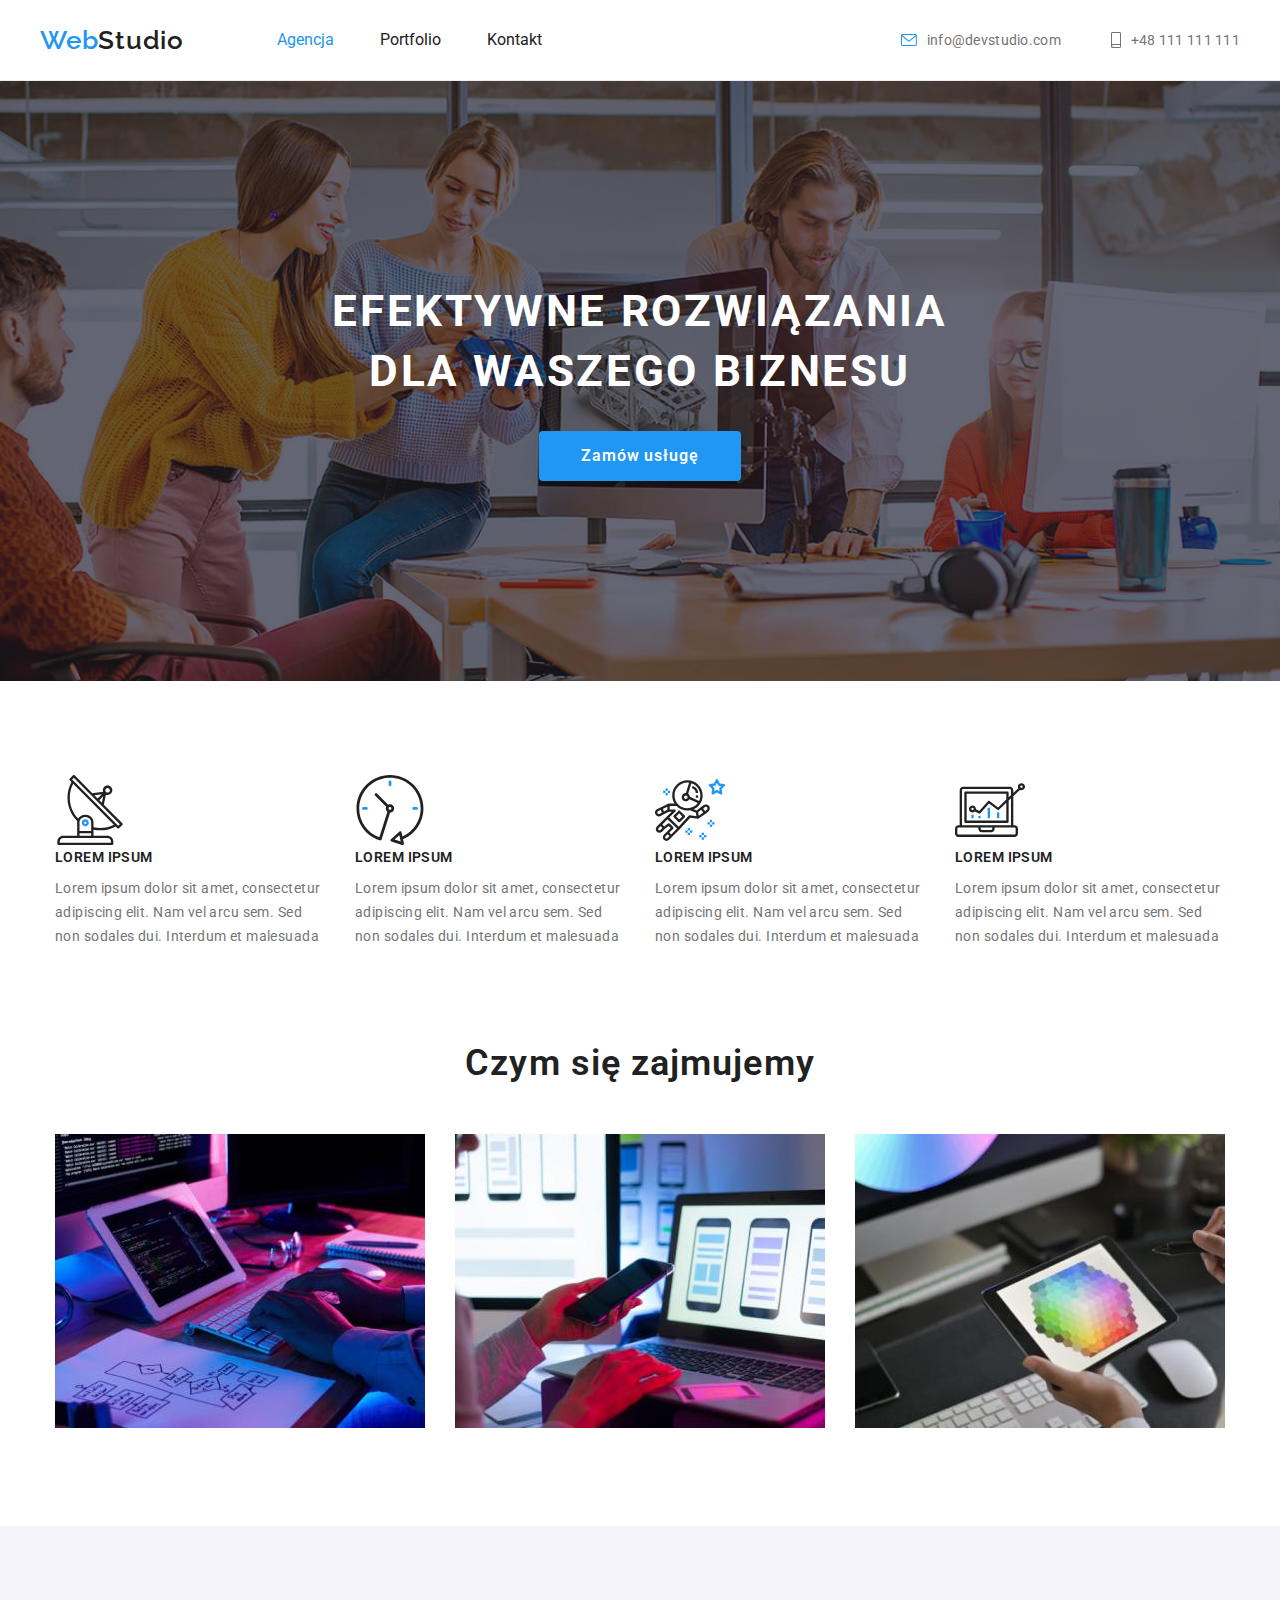
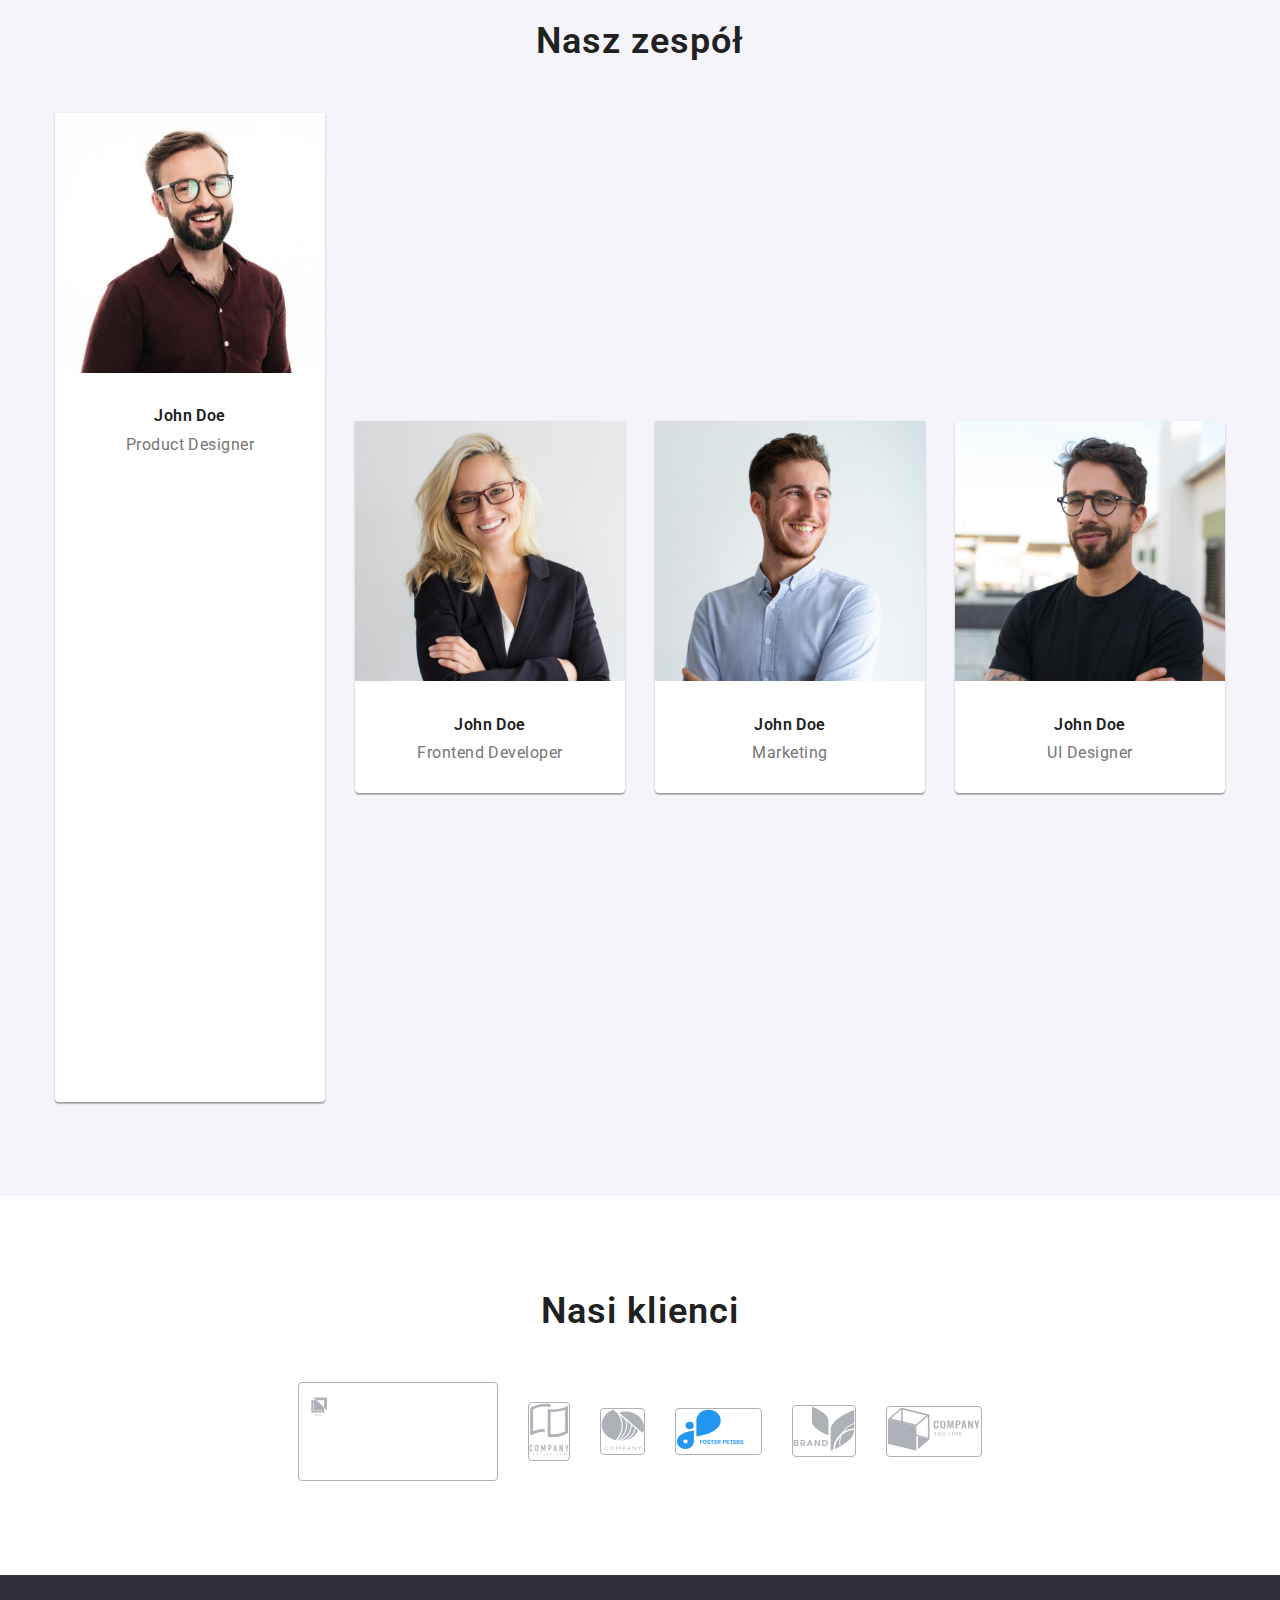
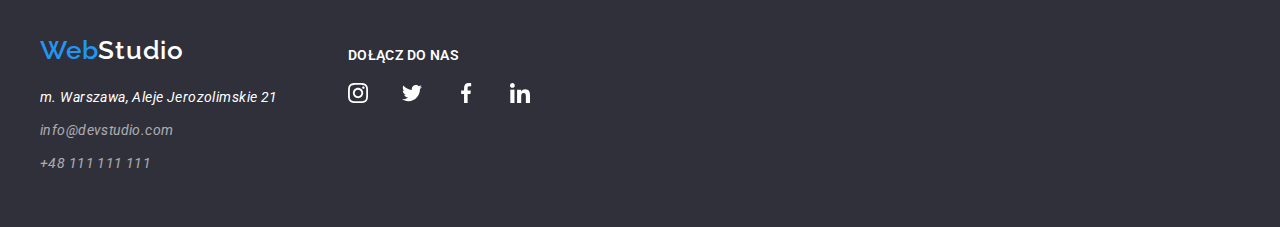
==== index.html @ 39388382 "testing-svg-size" ====
<!DOCTYPE html>
<html lang="en">
    <head>
        <meta charset="UTF-8" />
        <meta http-equiv="X-UA-Compatible" content="IE=edge" />
        <meta name="viewport" content="width=device-width, initial-scale=1.0" />
        <!--modern-normalize-->
        <link rel="stylesheet" href="modern-normalize/modern-normalize.css" />
        <!--css-->
        <link rel="stylesheet" href="css/style.css" />
        <!--google-fonts-->
        <link rel="preconnect" href="https://fonts.googleapis.com" />
        <link rel="preconnect" href="https://fonts.gstatic.com" crossorigin />
        <link
            href="https://fonts.googleapis.com/css2?family=Raleway:wght@700&family=Roboto:wght@400;500;700;900&display=swap"
            rel="preload stylesheet"
            as="style"
        />
        <title>Studio</title>
    </head>
    <body>
        <header class="header-fild"> 
            <div class="container header-nav-content">
                <nav class="header-nav">
                    <a class="header-logo" href="index.html"><span class="font-accent">Web</span>Studio</a>
                    <ul>
                        <li><a class="header-link-nav header-link-nav-active" href="index.html" >Agencja</a></li>
                        <li><a class="header-link-nav" href="portfolio.html" >Portfolio</a></li>
                        <li><a class="header-link-nav" href="#" >Kontakt</a></li>
                    </ul>
                </nav>
                <div>
                    <ul class="header-contact">
                        <li class="header-contact-right">
                            <a class="header-contact-link" href="mailto:info@devstudio.com" >
                                <svg width="16" height="12">
                                    <use
                                        href="images/symbol-defs.svg#icon-envelope"
                                        width="16" height="12"
                                    ></use>
                                </svg>
                                info@devstudio.com
                            </a>
                        </li>
                        <li class="header-contact-right   ">
                            <a class="header-contact-link" href="tel:+48111111111" >
                                <svg width="10  " height="16">
                                    <use
                                        href="images/symbol-defs.svg#icon-smartphone"
                                        width="10" height="16"
                                    ></use>
                                </svg>
                                +48 111 111 111
                            </a>
                        </li>
                    </ul>
                </div>
            </div>
        </header>
        <main>
            <section class="main-title">
                <div class="container main-title-content">
                    <h1>EFEKTYWNE ROZWIĄZANIA  DLA WASZEGO BIZNESU</h1>
                    <button class="main-title-button" type="button" >Zamów usługę</button>
                </div>
            </section>
            <section class="table-description">
                <div class="container">
                    <ul class="table-description-content">
                        <li class="table-description-content-item">                        
                            <svg width="70" height="70">
                                <use  
                                    href="images/symbol-defs.svg#icon-antenna"
                                    width="70" 
                                    height="70"
                                ></use>
                            </svg>
                            <h3>LOREM IPSUM</h3>
                            <p>
                                Lorem ipsum dolor sit amet, consectetur adipiscing elit. 
                                Nam vel arcu sem. Sed non sodales dui. Interdum et malesuada
                            </p>
                        </li>
                        <li class="table-description-content-item">
                            <svg width="70" height="70">
                                <use
                                    href="images/symbol-defs.svg#icon-clock"
                                    width="70"
                                    height="70"
                                ></use>
                            </svg>
                            <h3>LOREM IPSUM</h3>
                            <p>
                                Lorem ipsum dolor sit amet, consectetur adipiscing elit. 
                                Nam vel arcu sem. Sed non sodales dui. Interdum et malesuada
                            </p>
                        </li>
                        <li class="table-description-content-item">
                            <svg width="70" height="70">
                                <use
                                    href="images/symbol-defs.svg#icon-astronaut"
                                    width="70"
                                    height="70"
                                ></use>
                            </svg>
                            <h3>LOREM IPSUM</h3>
                            <p>
                                Lorem ipsum dolor sit amet, consectetur adipiscing elit. 
                                Nam vel arcu sem. Sed non sodales dui. Interdum et malesuada
                            </p>                        
                        </li>
                        <li class="table-description-content-item">                        
                            <svg width="70" height="70">
                                <use
                                    href="images/symbol-defs.svg#icon-diagram"
                                    width="70"
                                    height="70"
                                ></use>
                            </svg>
                            <h3>LOREM IPSUM</h3>
                            <p>
                                Lorem ipsum dolor sit amet, consectetur adipiscing elit. 
                                Nam vel arcu sem. Sed non sodales dui. Interdum et malesuada
                            </p>
                        </li>
                    </ul>
                </div>
            </section>
            <section class="task-description">
                <div class="container">
                    <h2>Czym się zajmujemy</h2>
                    <ul class="task-description-content">
                        <li class="task-description-item">
                            <a>                                
                                <img 
                                    src="images/tab_with_kbrd.jpg" 
                                    alt="close-up-image-programer-working-his-desk-office_1098-18707.jpg" 
                                    width="370" 
                                    height="294"
                                />
                            </a>
                        </li>
                        <li class="task-description-item">
                            <a>
                                <img  
                                    src="images/cell_ph_on_tablet.jpg" 
                                    alt="web-ui-designers-are-developing-application-smartphones-team-creators-is-working-interface-mobile-phones_8119-2713.jpg" 
                                    width="370" 
                                    height="294" 
                                />
                            </a>
                        </li>
                        <li class="illuminated-item">
                            <a>
                                <img 
                                    src="images/tab_col_format.jpg" 
                                    alt="creative-artist-web-design-with-working-colour-selection-graphic-tablet_35674-1119.jpg" 
                                    width="370" 
                                    height="294" 
                                />
                            </a>
                        </li>
                    </ul>
                </div>
            </section>
            <section class="team">
                <div class="container">
                    <h2>Nasz zespół</h2>
                    <ul class="team-content">
                        <li class="team-content-item">
                            <figure>
                                <a class="content-item-link">
                                    <img 
                                        src="images/johndoe_product_desg.jpg" 
                                        alt="5844.jpg" 
                                        width="270" 
                                        height="260" 
                                    />
                                    <figcaption>
                                        <h4>John Doe</h4>
                                        <p>Product Designer</p>
                                        <ul>
                                            <li>
                                                <svg>
                                                    <use
                                                        href="images/symbol-defs.svg#icon-instagram"
                                                        wide="20"
                                                        height="20"
                                                    ></use>
                                                </svg>
                                            </li>
                                            <li>
                                                <svg>
                                                    <use
                                                        href="images/symbol-defs.svg#icon-twitter"
                                                        wide="20"
                                                        height="20"
                                                    ></use>
                                                </svg>
                                            </li>
                                            <li>
                                                <svg>
                                                    <use
                                                        href="images/symbol-defs.svg#icon-facebook"
                                                        wide="20"
                                                        height="20"
                                                    ></use>
                                                </svg>
                                            </li>
                                            <li>
                                                <svg>
                                                    <use
                                                        href="images/symbol-defs.svg#icon-linkedin"
                                                        wide="20"
                                                        height="20"
                                                    ></use>
                                                </svg>
                                            </li>
                                        </ul>
                                    </figcaption>
                                </a>
                            </figure>
                        </li>
                        <li class="team-content-item">
                            <figure>
                                <a class="content-item-link">
                                    <img 
                                        src="images/johndoe_frontend_dev.jpg" 
                                        alt="5844.jpg" 
                                        width="270" 
                                        height="260" 
                                    />
                                    <figcaption>
                                        <h4>John Doe</h4>
                                        <p>Frontend Developer</p>
                                    </figcaption>
                                </a>
                            </figure>
                        </li>
                        <li class="team-content-item">
                            <figure>
                                <a class="content-item-link">
                                    <img 
                                        src="images/johndoe_marketing.jpg" 
                                        alt="16166.jpg" 
                                        width="270" 
                                        height="260" 
                                    />
                                    <figcaption>
                                        <h4>John Doe</h4>
                                        <p>Marketing</p>
                                    </figcaption>
                                </a>
                            </figure>
                        </li>
                        <li class="team-content-item">
                            <figure>
                                <a class="content-item-link">
                                    <img 
                                        src="images/johndoe_ui_designer.jpg" 
                                        alt="2968.jpg" 
                                        width="270" 
                                        height="260" 
                                    />
                                    <figcaption>
                                        <h4>John Doe</h4>
                                        <p>UI Designer</p>
                                    </figcaption>
                                </a>
                            </figure>
                        </li>
                    </UL>
                </div>
            </section>
            <section class="customers">
                <div class="container">
                    <h2>Nasi klienci</h2>
                    <ul class="customers-content">
                        <li class="customer-width">
                            <div class="svg-icon">
                                <svg width="170" height="92">
                                    <use
                                        href="images/symbol-test.svg#icon-Logo" 
                                        width="41" 
                                        height="46.7" 
                                    ></use>
                                </svg>
                            </div>
                        </li>
                        <li>
                            <div class="svg-icon">
                                <svg width="40" height="52">
                                    <use 
                                        href="images/symbol-defs.svg#icon-Logo2"
                                        width="40" 
                                        height="52" 
                                    ></use>
                                </svg>
                            </div>
                        </li>
                        <li>
                            <div class="svg-icon">
                                <svg width="43.46" height="41.18">
                                    <use 
                                        href="images/symbol-defs.svg#icon-Logo3"
                                        width="43.46" 
                                        height="41.18" 
                                    ></use>
                                </svg>
                            </div>
                        </li>
                        <li>
                            <div class="svg-icon">
                                <svg width="84.44" height="40.62">
                                    <use 
                                        href="images/symbol-defs.svg#icon-Logo4"
                                        width="84.44" 
                                        height="40.62" 
                                    ></use>
                                </svg>
                            </div>
                        </li>
                        <li>
                            <div class="svg-icon">
                                <svg width="62.54" height="45.43">
                                    <use 
                                        href="images/symbol-defs.svg#icon-Logo5"
                                        width="62.54" 
                                        height="45.43" 
                                    ></use>
                                </svg>
                            </div>
                        </li>
                        <li>
                            <div class="svg-icon">
                                <svg width="93.79" height="43.93">
                                    <use 
                                        href="images/symbol-defs.svg#icon-Logo6"
                                        width="93.79" 
                                        height="43.93" 
                                    ></use>
                                </svg>
                            </div>
                        </li>
                    </ul>
                </div>
            </section>
        </main>
        <footer class="footer-body">
            <div class="container footer-columns">
                <div class="footer-one">
                    <a class="footer-body-logo" href="index.html"><span class="font-accent">Web</span>Studio</a>
                    <address>
                        <ul>
                            <li class="footer-body-contact-link"> 
                                m. Warszawa, Aleje Jerozolimskie 21 
                            </li>
                            <li class="footer-body-contact-link">
                                <a href="mailto:info@devstudio.com" >info@devstudio.com</a>
                            </li>
                            <li class="footer-body-contact-link">
                                <a href="tel:+48 111 111 111" >+48 111 111 111</a>
                            </li>
                        </ul>
                    </address>
                </div>
                <div class="footer-two">
                    <h3>Dołącz do nas</h3>
                    <ul class="footer-icons">
                        <li class="footer-svg">
                            <svg width="44" height="44">
                                <use
                                    href="images/symbol-defs.svg#icon-instagram"
                                    width="20" height="20"
                                ></use>
                            </svg>
                        </li>
                        <li>
                            <svg width="44" height="44">
                                <use
                                    href="images/symbol-defs.svg#icon-twitter"
                                    width="20" height="20"
                                ></use>
                            </svg>
                        </li>
                        <li>
                            <svg width="44" height="44">
                                <use
                                    href="images/symbol-defs.svg#icon-facebook"
                                    width="20" height="20"
                                ></use>
                            </svg>
                        </li>
                        <li>
                            <svg width="44" height="44">
                                <use
                                    href="images/symbol-defs.svg#icon-linkedin"
                                    width="20" height="20"
                                ></use>
                            </svg>
                        </li>
                    </ul>
                </div>
            </div>
        </footer>
    </body>
</html>
---- css/style.css ----
:root {
  --font-weight-normal: 400;
  --font-weight-bold: 600;
  --font-weight-extra-bold: 700;

  --font-size-14px: 14px;
  --font-size-16px: 16px;
  --font-size-18px: 18px;
  --font-size-26px: 26px;
  --font-size-36px: 36px;
  --font-size-44px: 44px;

  --line-height-h2: 42.19px;
  --line-height-table-header: 16.41px;
  --line-height-table-text: 24px;

  --primary-color: #212121;
  --second-color: #757575;
  --accent-color: #2196F3;
  --dark-color: #2f303a;
  --light-color: #F5F4FA;
  --white-color: #ffffff;
  --border-portfolio: #EEEEEE;
  --svg-icon-color: #AFB1B8;
  
  --spacing-percent-2: 0.02em;
  --spacing-percent-3: 0.03em;
  --spacing-percent-6: 0.06em;

  --font-family-primary: 'Roboto', sans-serif;
  --font-family-raleway: 'Raleway', sans-serif;
}

html{
  font-size: 100%;
}

*,
*::before,
*::after {
  box-sizing: border-box;
  margin: 0;
  padding: 0;
}

body {
  color: var(--primary-color);
  font-family: var(--font-family-primary);
}

.container{
  width: 1200px;
  margin: 0 auto;
}

h2 {
  font-family: var(--font-family-primary);
  font-size: var(--font-size-36px);
  font-weight: var(--font-weight-bold);
  line-height: 42.19px;
  letter-spacing: var(--spacing-percent-3);
  margin: 0 auto;
  text-align: center;
  padding-bottom: 50px;
}

ul {
  list-style-type: none;
}

a{
  text-decoration: none;
}

p{
  display: block;
}
 
  /* =========== header =========== */

  .header-fild{
    border-bottom: 1px solid #ececec ;
  }

  .header-nav-content{
    display: flex;
    justify-content: space-between;
    align-items: center;
    height: 80px;
  }

  .header-nav{
    display: flex;
    gap: 93px;
  }

  .header-nav ul{
    font-size: var(--font-size-16px);
    display: flex;
    align-items: center;
    gap: 46px;
  }
 
  .header-link-nav {
    color: var(--primary-color);
    transition: color 250ms ease-in-out;
  }
  
  .header-link-nav-active {
    color: var(--accent-color);
  }
  
  .header-link-nav:hover,
  .header-link-nav:focus {
    color: var(--accent-color);
  }

  .header-logo {
    font-size: var(--font-size-26px);
    line-height: 30.52px;
    letter-spacing: var(--spacing-percent-3);
    color: var(--primary-color);
    font-family: var(--font-family-raleway);
    font-weight: var(--font-weight-bold);
  }

  .font-accent {
    color: var(--accent-color);
  }
  .header-contact{
    display: flex;
    gap: 50px;
    align-items: center;
  }

  .header-contact-right a{
    display: flex;
    align-items: center;
    justify-content: center;
    gap: 10px;
  }

  .header-contact-link {
    color: var(--second-color);
    fill: var(--second-color);
    font-size: var(--font-size-14px);
    font-weight: var(--font-weight-normal);
    letter-spacing: var(--spacing-percent-2);
    transition: color 150ms ease-in-out;
  }

  .header-contact-link:hover,
  .header-contact-link:focus {
    color: var(--accent-color);
    fill: var(--accent-color);
  }

/* =========== main index =========== */
  /* =========== title =========== */

  .main-title {
    display: flex;
    background: var(--dark-color);
    height: 600px; 
    margin: 0 auto;
    text-align: center; 
    align-items: center;  

    /* background image */
    background-image: linear-gradient(rgba(47,48,58,0.4),rgba(47,48,58,0.4)), url(../images/team_backgrnd.jpg);
    background-size: cover;
    background-repeat: no-repeat;
    background-position: center;
    max-width: 1600px;

  }
/* 
  .main-title-content{
    position: absolute;
    top: 50%;
    left: 50%;
    transform: translate(-50%, -50%);
    text-align: center;
  } */

  .main-title-content h1{
    color: var(--white-color);
    font-size: var(--font-size-44px);
    font-weight: var(--font-weight-extra-bold);
    line-height: 60px;
    letter-spacing: var(--spacing-percent-6);
    width: 44rem; 
    margin-right: auto;
    margin-left: auto;
    padding-bottom: 30px;
  }

  .main-title-button {
    color: var(--white-color);
    background-color: var(--accent-color);
    font-weight: var(--font-weight-bold);
    line-height: 30px;
    letter-spacing: var(--spacing-percent-6);
    padding: 10px 42px;
    border: 0;
    border-radius: 4px;
    box-shadow: 0px 4px 4px rgba(0, 0, 0, 0.15);
    cursor: pointer;
  }

  /* =========== table with txt =========== */

  .table-description{
    display: flex;
    gap: 8px;
    justify-content: center;
    padding-top: 94px;
  }

  .table-description-content{
    display: flex;
    justify-content: center;
    gap: 30px;
  }

  .table-description-content-item{
    width: 270px;
  }

  .table-description-content-item h3 {
    font-size: var(--font-size-14px);
    line-height: var(--line-height-table-header);
    font-weight: var(--font-weight-bold);
    letter-spacing: var(--spacing-percent-3);
    margin-bottom: 10px;
  }

  .table-description-content-item p {
    color: var(--second-color);
    font-size: var(--font-size-14px);
    line-height: var(--line-height-table-text);
    font-weight: var(--font-weight-normal);
    letter-spacing: var(--spacing-percent-3);
  }

  /* =========== task description =========== */
  .task-description {
    text-align: center;
    background-color: var(--white-color);
    padding: 94px 0px 94px;
  }

  .task-description-content{
    display: flex;
    gap: 30px;
    justify-content: center;
  }

  /* =========== team =========== */

  .team{
    background-color: var(--light-color);
    padding: 94px 0px 94px;
  }

  .team-content{
    display: flex;
    gap: 30px;
    justify-content: center;
    align-items: center;
  }
  
  .team-content-item {
    max-width: 270px;
    height: auto;
    overflow: hidden;
    background: var(--white-color);
    box-shadow: 0px 1px 3px rgba(0, 0, 0, 0.12), 0px 1px 1px rgba(0, 0, 0, 0.14), 0px 2px 1px rgba(0, 0, 0, 0.2);
    border-radius: 0px 0px 4px 4px;
  } 

  .content-item-link h4 {
    color: var(--primary-color);
    background-color: var(--white-color);
    font-size: var(--font-size-16px);
    font-family: var(--font-family-primary);
    font-weight: var(--font-weight-bold);
    line-height: 18.75px;
    letter-spacing: var(--spacing-percent-3);
    padding-top: 30px;
    padding-bottom: 10px;
    text-align: center;
  }
  
  .content-item-link p {
    color: var(--second-color);
    background-color: var(--white-color);
    font-size: var(--font-size-16px);
    font-family: var(--font-family-primary);
    font-weight: var(--font-weight-normal);
    line-height: 18.75px;
    letter-spacing: var(--spacing-percent-3);
    padding-bottom: 30px;
    width: 270px;
    border-bottom-left-radius: 10%;
    border-bottom-right-radius: 10%;
    text-align: center;
  } 
  
  /* =========== customers =========== */
  .customers {
    background-color: var(--white-color);
    padding: 94px 0px 94px;
  }

  .customers-content {
    display: flex;
    align-items: center;  
    justify-content: center;
    gap: 30px;
  }

  .customer-width{ 
    align-items: center; 
    justify-content: center;
    width: 16.6666666667%;
  }

  .svg-icon {
    fill: var(--svg-icon-color);
    border: 1px solid var(--svg-icon-color);
    border-radius: 4px;
    cursor: pointer;
  }

  .svg-icon:hover,
  .svg-icon:active{
    border: 1px solid var(--accent-color);
    border-radius: 4px;
    fill: var(--accent-color);
  }

  /* =========== portfolio button =========== */

  .portfolio-main{
    padding-bottom: 94px;
  }

  .portfolio-button{
    display: flex;
    justify-content: center;
    align-items: center;
    padding-top: 94px;
    padding-bottom: 50px;
  }

  .portfolio-button:not(:last-child){
    gap: 8px;
  }

  .portfolio-button-content{
    display: flex;    
    align-items: center;
    justify-content: center;
  }

  .portfolio-button-item {
    color: var(--primary-color);
    font-size: var(--font-size-16px);
    font-weight: var(--font-weight-normal);
    line-height: 26px;
    letter-spacing: var(--spacing-percent-3);
    border-radius: 4px;
    border: 0;
    background-color: var(--light-color);
    padding: 6px 22px;
    cursor: pointer;
  }

  .portfolio-button-item:hover,
  .portfolio-button-item:focus,
  .portfolio-button-item:active {
    box-shadow: 0px 1px 3px rgba(0, 0, 0, 0.12), 0px 1px 1px rgba(0, 0, 0, 0.14), 0px 2px 1px rgba(0, 0, 0, 0.2);
    color: var(--white-color);
    background-color: var(--accent-color);
  }

  /* =========== portfolio main =========== */

  .portfolio-content{
    display: flex;
    justify-content: center;
    align-items: center;
    flex-wrap: wrap;
    gap: 30px;
  }

  .portfolio-content-item{
    max-width: 370px;
    height: auto;
    background: var(--white-color);
    border: 1px solid var(--border-portfolio);
    transition: box-shadow 250ms ease-in-out;
    overflow: hidden;
  }

  .portfolio-content-item:hover,
  .portfolio-content-item:focus{
    box-shadow: 0px 1px 3px rgba(0, 0, 0, 0.12), 0px 1px 1px rgba(0, 0, 0, 0.14), 0px 2px 1px rgba(0, 0, 0, 0.2);
    cursor: pointer;
  }

  .portfolio-item-link h4 {
    color: var(--color-primary);
    font-size: var(--font-size-18px);
    line-height: 36px;
    font-weight: var(--font-bold);
    font-family: var(--font-primary);
    letter-spacing: var(--spacing-percent-6);
    padding-top: 20px;
    padding-bottom: 4px;
    padding-left: 24px;
  }
  
  .portfolio-item-link p {
    color: var(--color-secondary);
    font-size: var(--font-16);
    line-height: 30px;
    font-weight: var(--font-normal);
    letter-spacing: var(--spacing-percent-3);
    padding-bottom: 20px;
    padding-left: 24px;
  }
  
  /* =========== footer =========== */

  .footer-body {
    background-color: var(--dark-color);
  }

  .footer-columns {
    display: flex;
    /* align-content: center; */
    height: 252px; 
    gap: 70px;
  }

  /* =========== footer one =========== */
  
  .footer-one{
    justify-content: center;
    padding-top: 60px;
  } 
  
  .footer-body-logo {
    color: var(--white-color);
    font-size: var(--font-size-26px);
    font-family: var(--font-family-raleway);
    font-weight: var(--font-weight-bold);
    line-height: 30.52px;
    letter-spacing: var(--spacing-percent-3);
  }

  address {
    margin-top: 20px;
  }

  .footer-body-contact-link:not(:last-child) {
    margin-bottom: 9px;
  }

  .footer-body-contact-link {
    color: var(--white-color);
    font-size: var(--font-size-14px);
    font-family: var(--font-family-primary);
    font-weight: var(--font-weight-normal);
    line-height: 24px;
    letter-spacing: var(--spacing-percent-3);
  }
  
  .footer-body-contact-link a {
    color: var(--white-color);
    opacity: 0.6;
    font-weight: var(--font-weight-normal);
  }
  
  .footer-body-contact-link a:hover,
  .footer-body-contact-link a:focus {
    color: var(--accent-color);
    opacity: 1;
  }

  /* =========== footer two =========== */

  .footer-two{
    padding-top: 72px;
  }

  .footer-two h3{
    /* border-top: 72px; */
    color: var(--white-color);
    text-transform: uppercase;
    font-size: var(--font-size-14px);
    font-weight: var(--font-weight-bold);
    font-family: var(--font-family-primary);
    line-height: 16px;
    letter-spacing: var(--spacing-percent-3);
    padding-bottom: 20px;
  }

  .footer-two ul{
    display: flex;
    justify-content: space-between;
    width: 44px;
    height: 44px;
    border-radius:  50px;
    gap: 10px;
  }

  /* .footer-icons{
    display: flex;
    justify-content: space-between;
    gap: 10px;
  } */
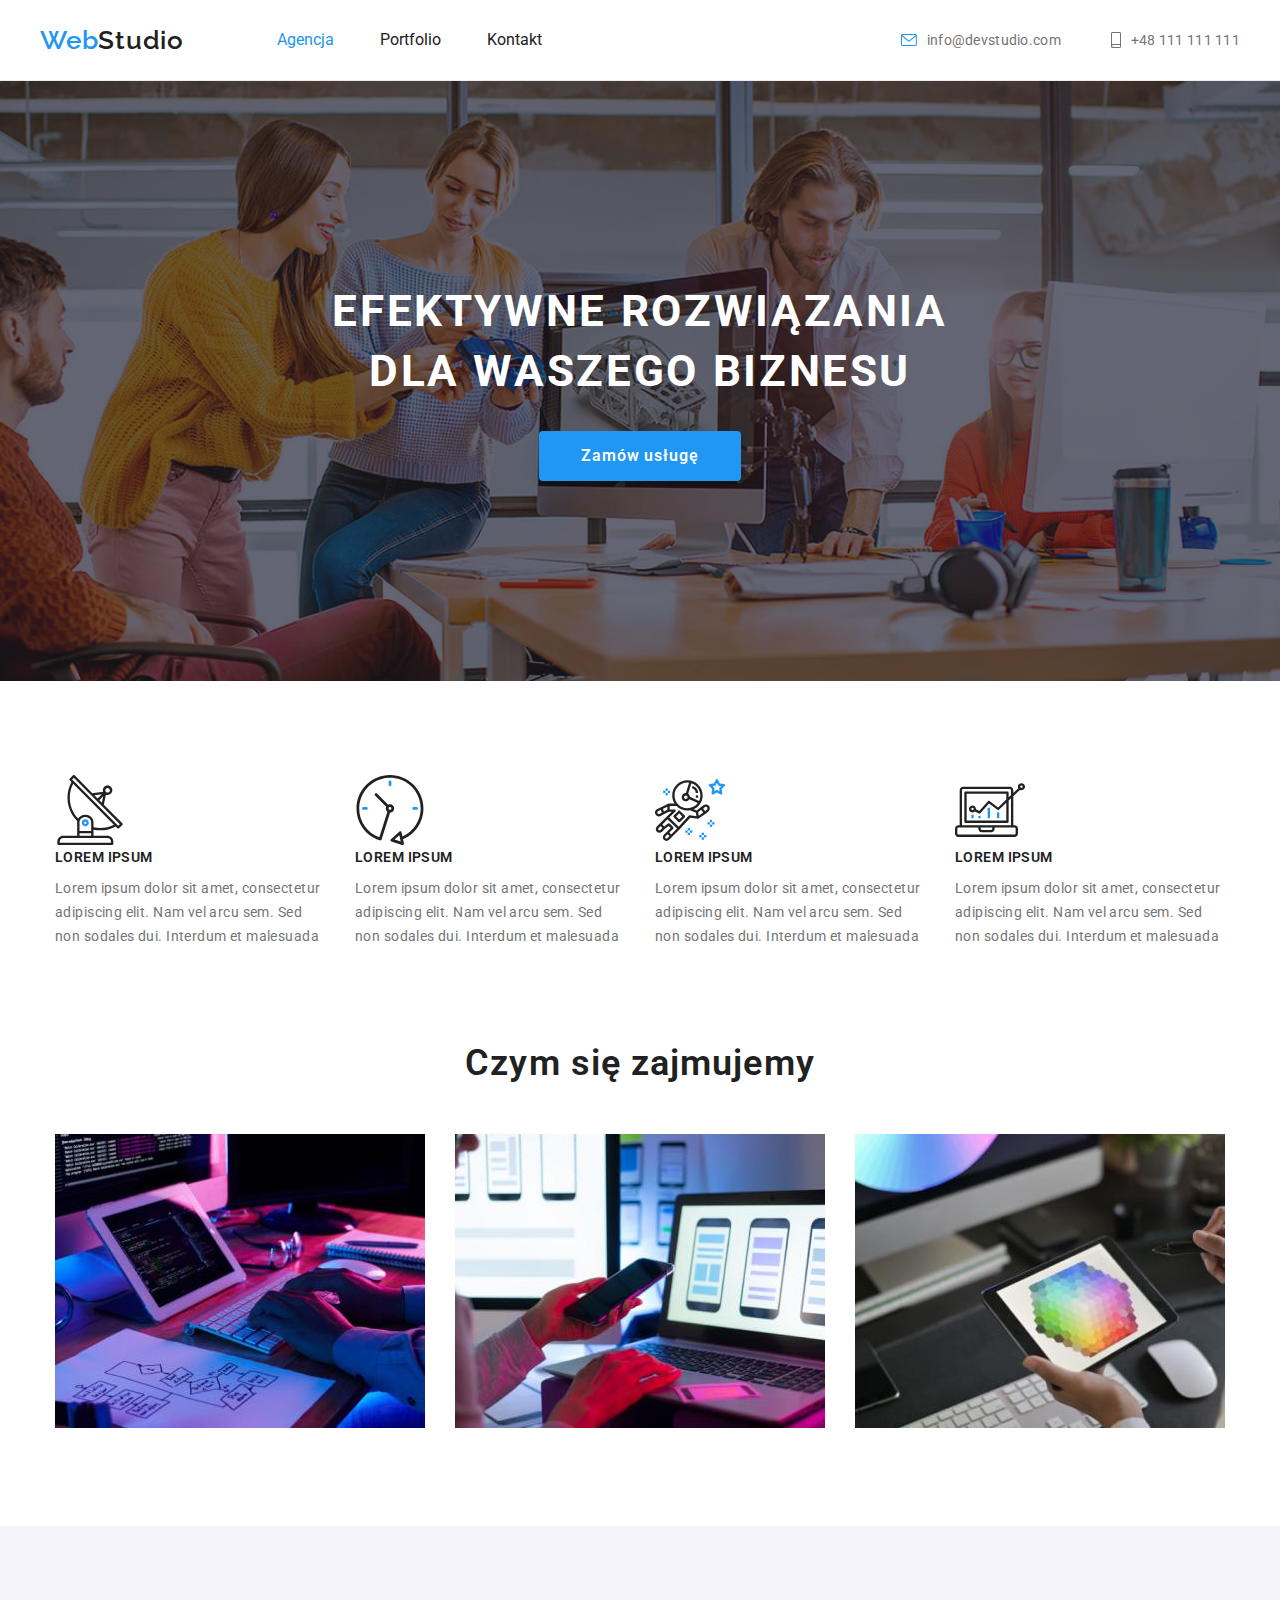
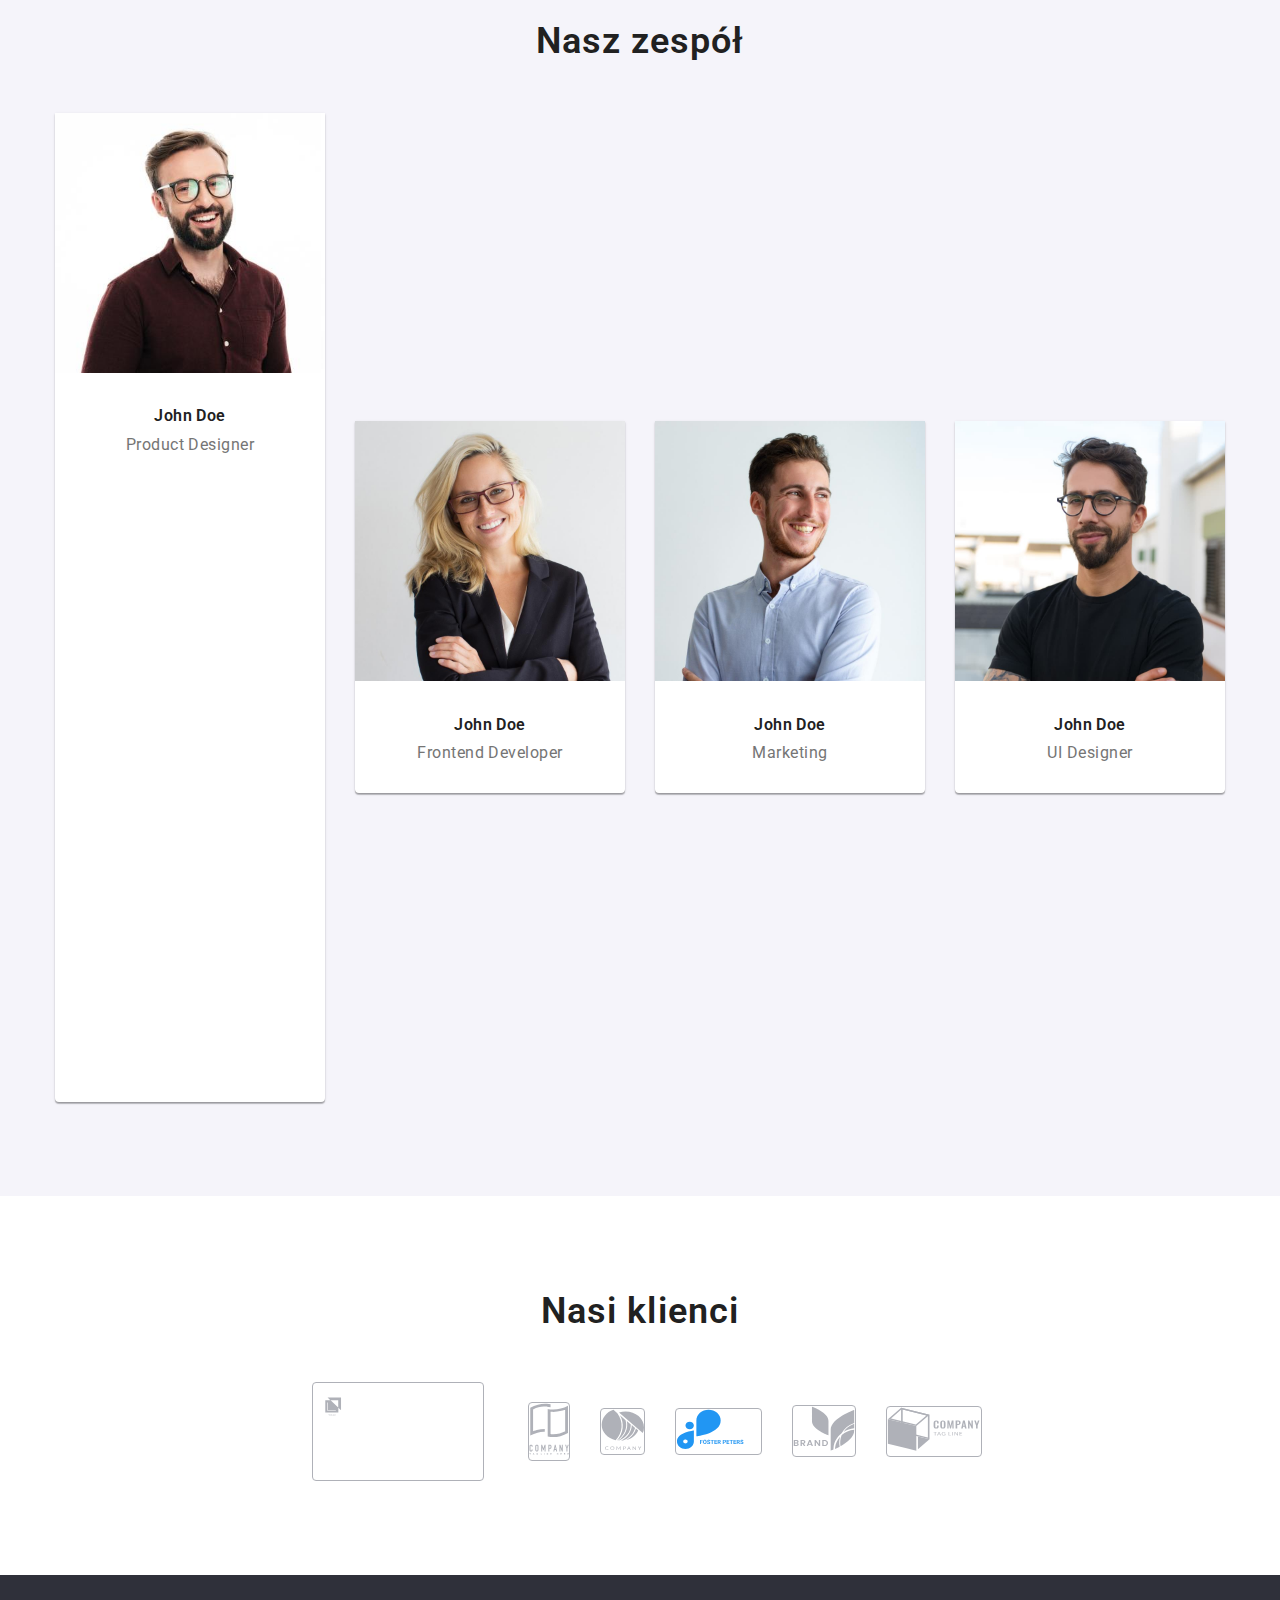
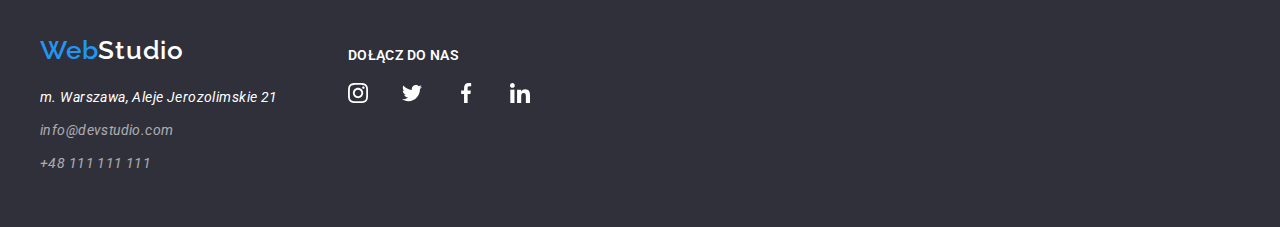
==== commit 16d16f78: "testing-svg" ====
--- a/index.html
+++ b/index.html
@@ -42,7 +42,7 @@
                                 info@devstudio.com
                             </a>
                         </li>
-                        <li class="header-contact-right   ">
+                        <li class="header-contact-right">
                             <a class="header-contact-link" href="tel:+48111111111" >
                                 <svg width="10  " height="16">
                                     <use
--- a/css/style.css
+++ b/css/style.css
@@ -138,7 +138,7 @@
     align-items: center;
     justify-content: center;
     gap: 10px;
-  }
+    }
 
   .header-contact-link {
     color: var(--second-color);
@@ -146,7 +146,7 @@
     font-size: var(--font-size-14px);
     font-weight: var(--font-weight-normal);
     letter-spacing: var(--spacing-percent-2);
-    transition: color 150ms ease-in-out;
+    /* transition: color 150ms ease-in-out; */
   }
 
   .header-contact-link:hover,
@@ -321,6 +321,7 @@
   }
 
   .customer-width{ 
+    display: flex;
     align-items: center; 
     justify-content: center;
     width: 16.6666666667%;
@@ -332,6 +333,11 @@
     border-radius: 4px;
     cursor: pointer;
   }
+.customer-icon{
+  width:41px;
+  height:46.7px; 
+
+}
 
   .svg-icon:hover,
   .svg-icon:active{
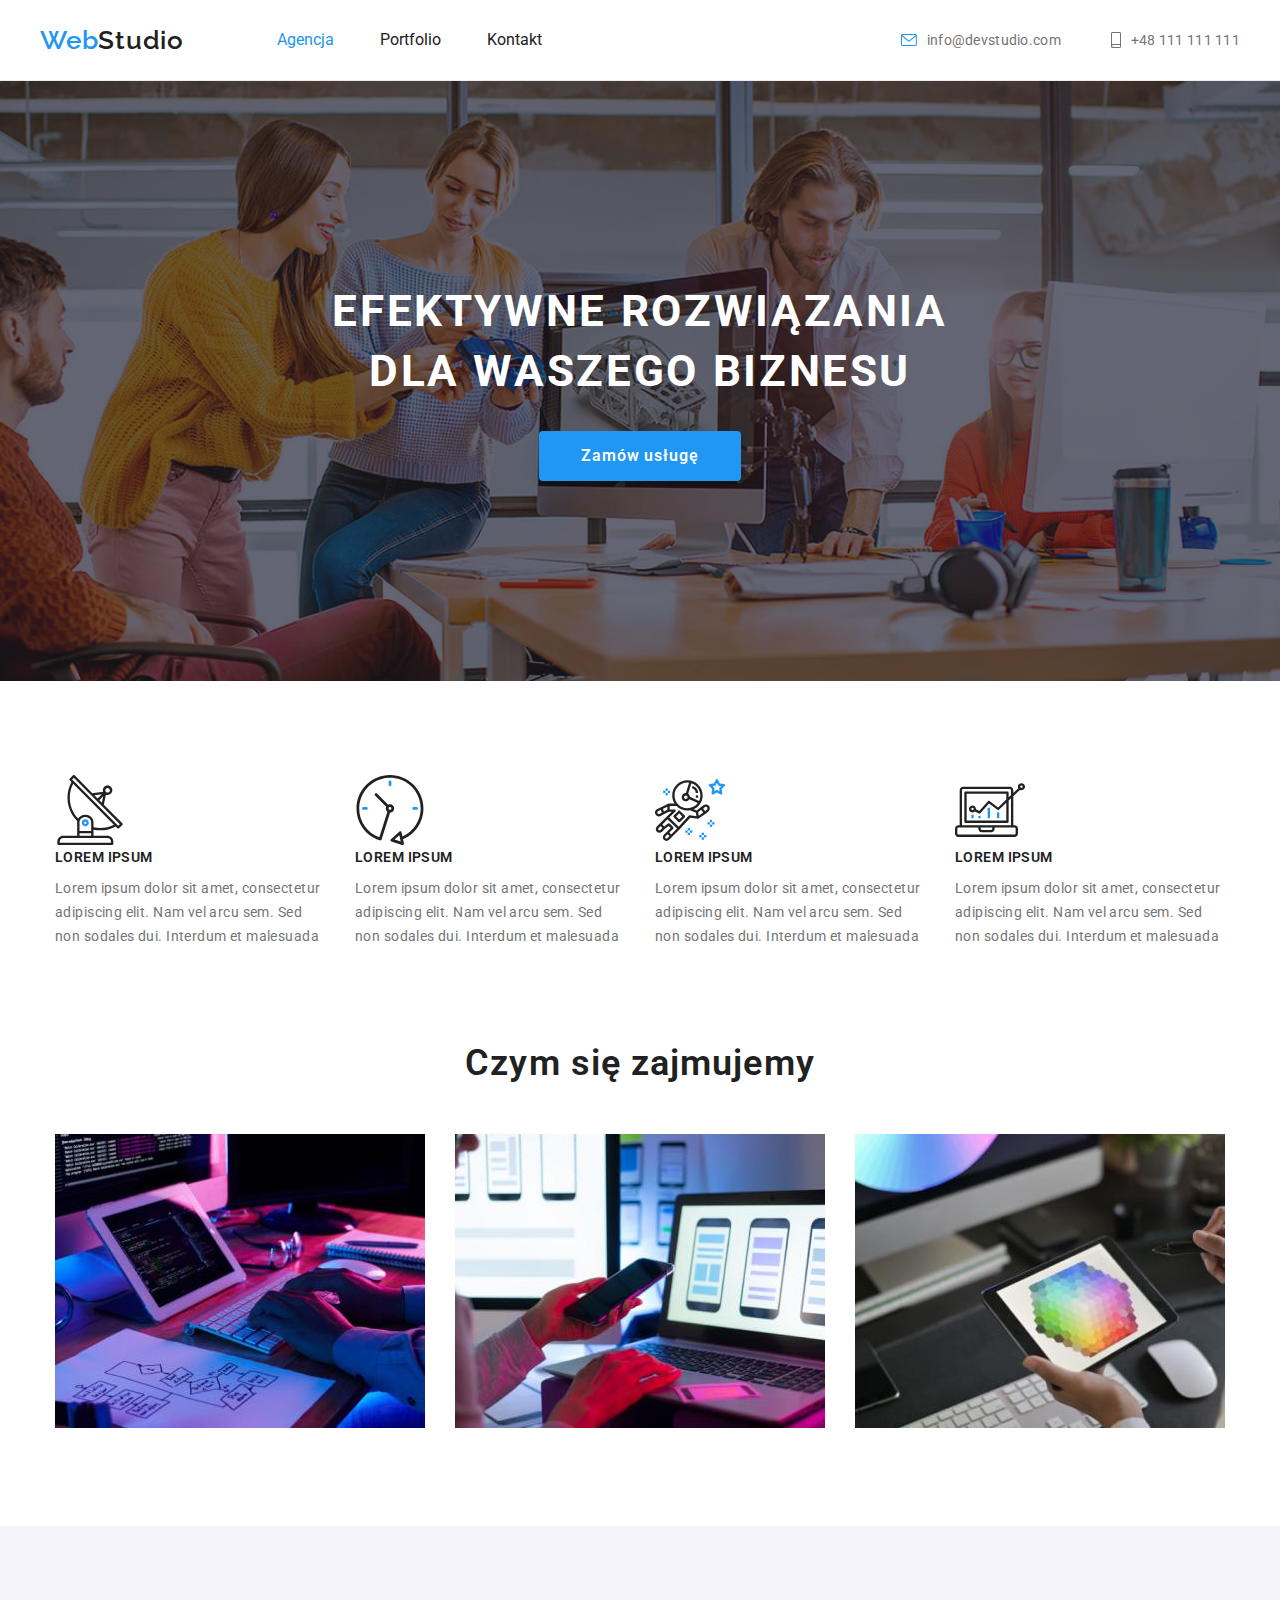
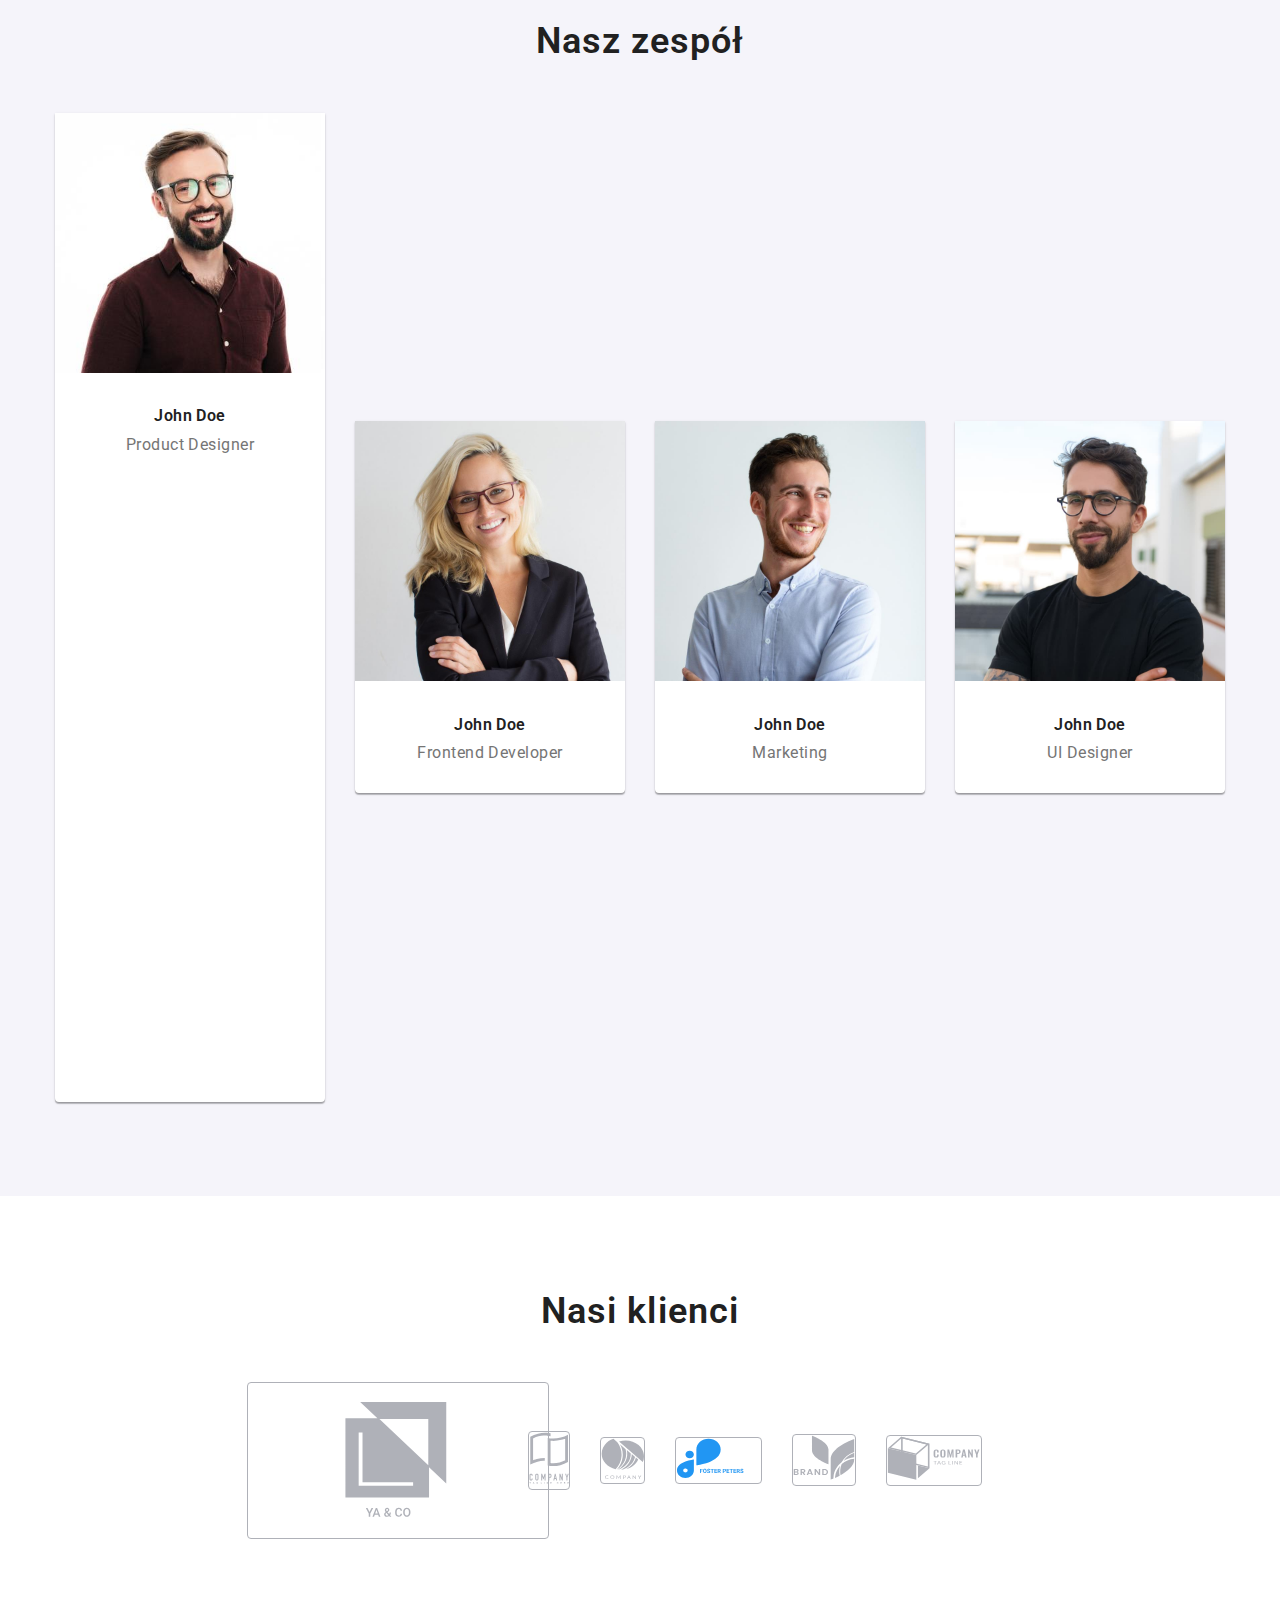
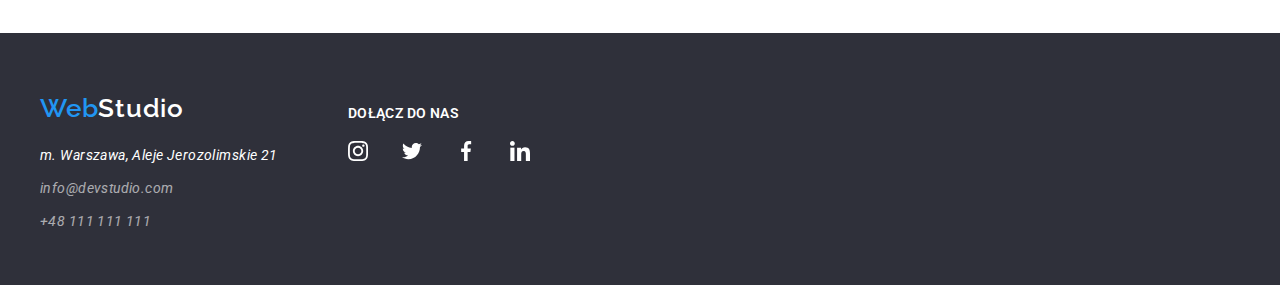
==== commit 55141ddb: "fcktesting-svg" ====
--- a/index.html
+++ b/index.html
@@ -278,11 +278,9 @@
                     <ul class="customers-content">
                         <li class="customer-width">
                             <div class="svg-icon">
-                                <svg width="170" height="92">
-                                    <use
+                                <svg>
+                                    <use class="customer-icon"
                                         href="images/symbol-test.svg#icon-Logo" 
-                                        width="41" 
-                                        height="46.7" 
                                     ></use>
                                 </svg>
                             </div>
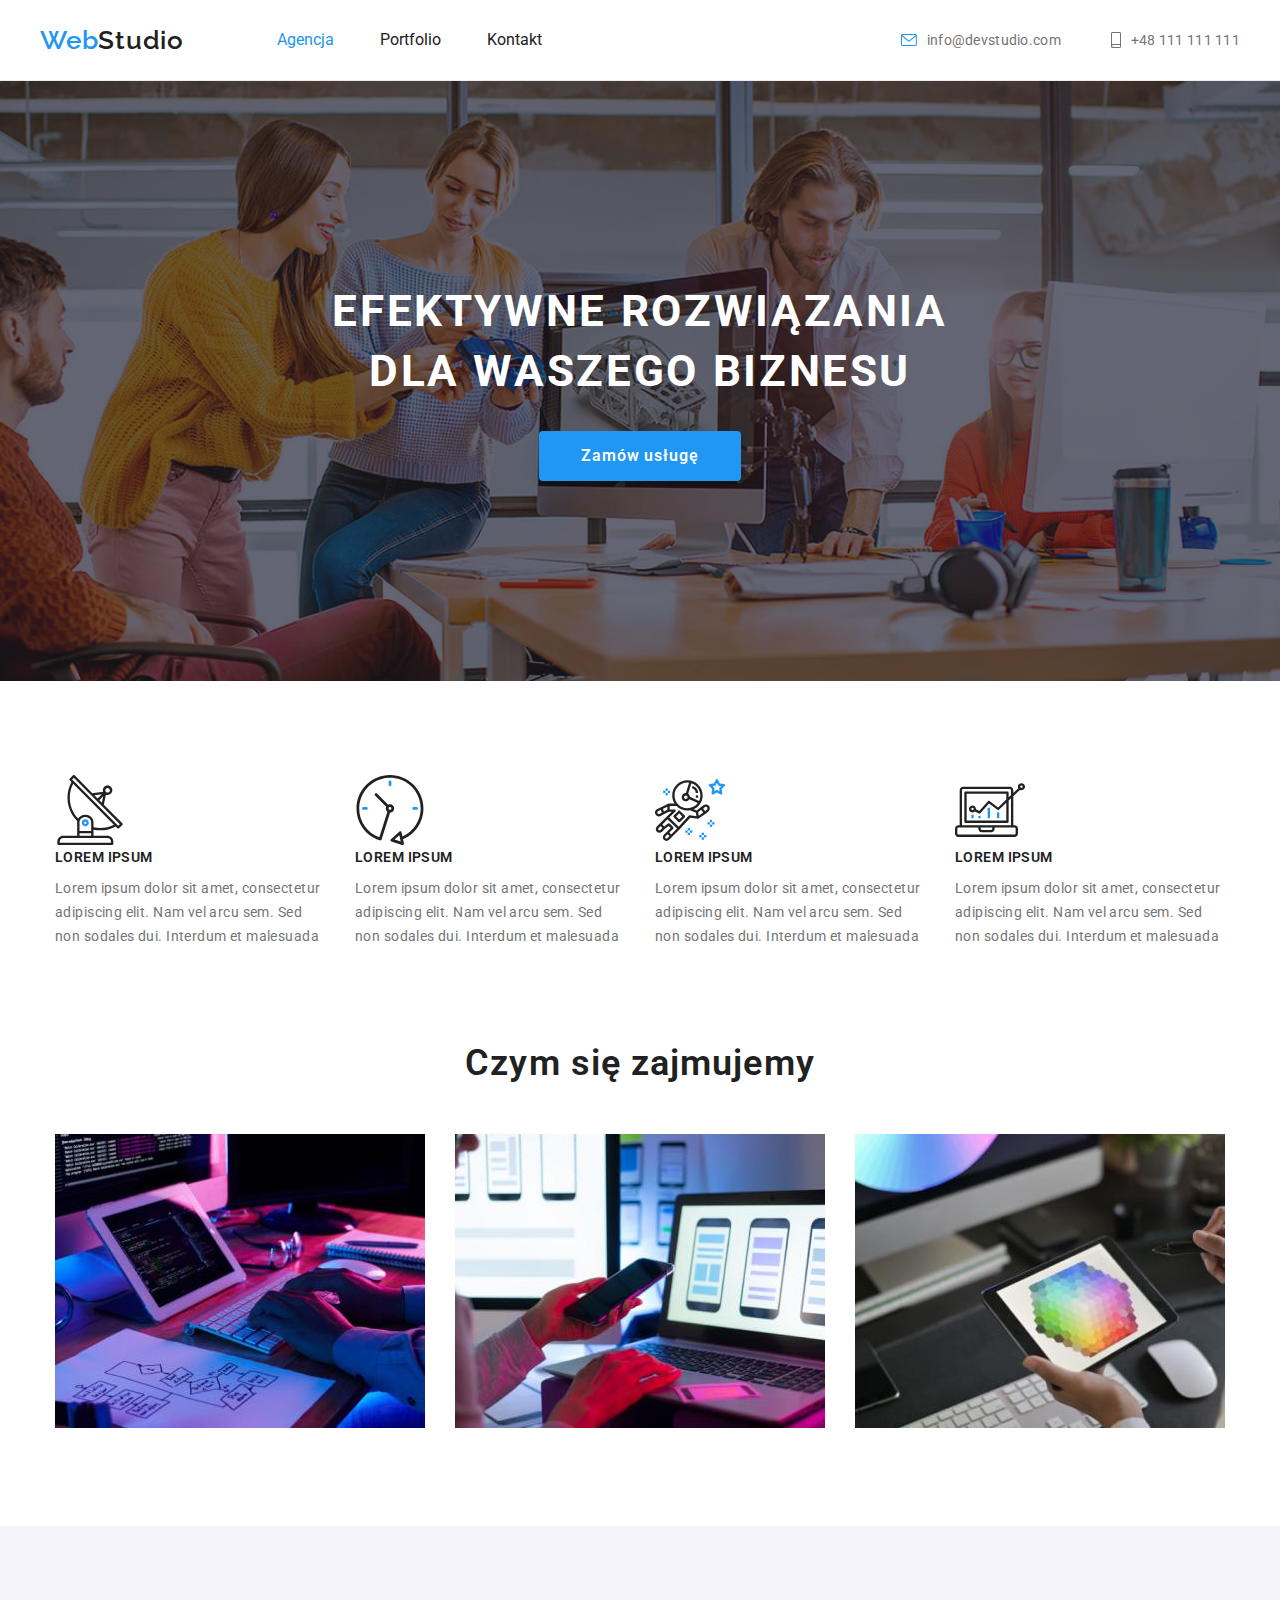
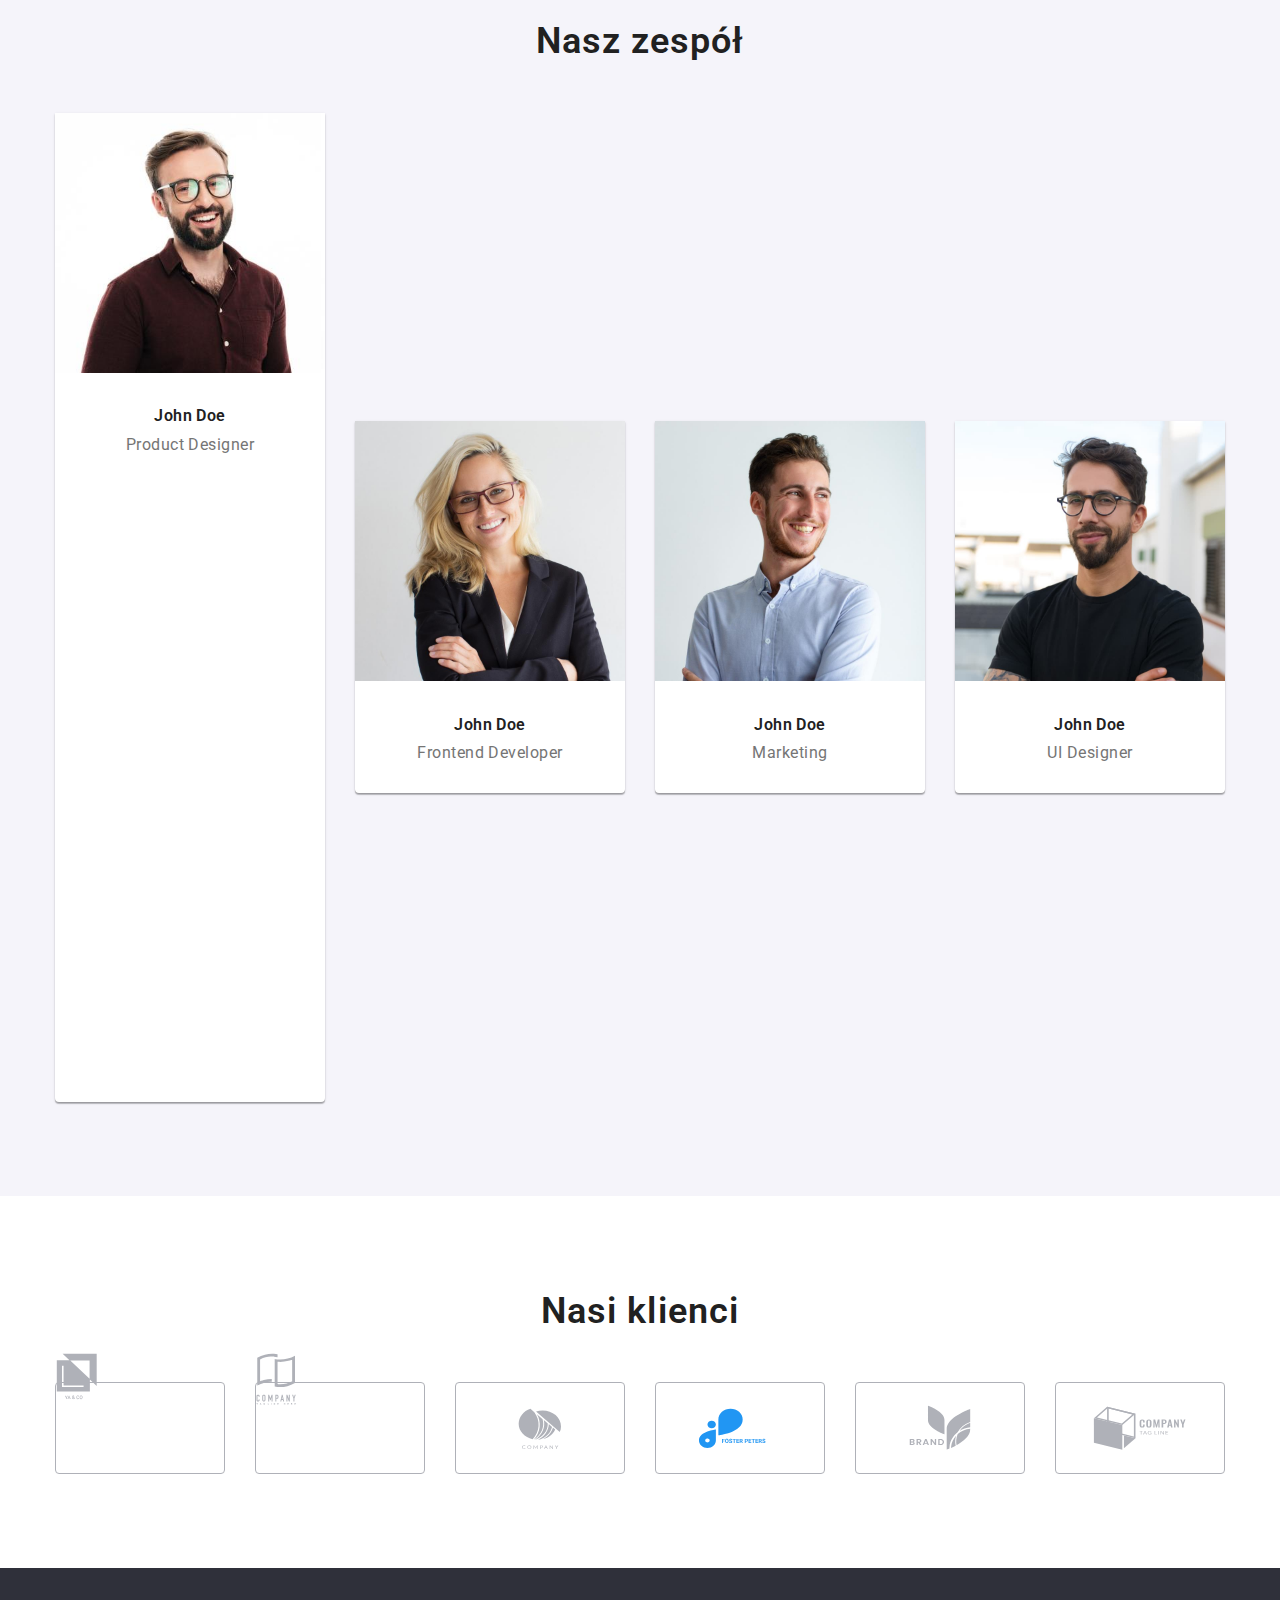
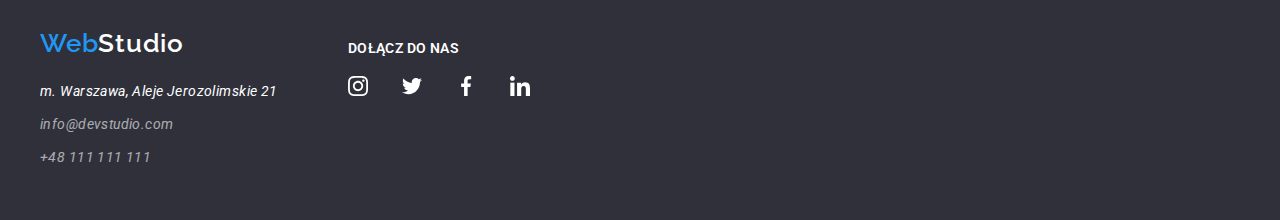
==== commit 1048a327: "testing-svg" ====
--- a/index.html
+++ b/index.html
@@ -278,16 +278,18 @@
                     <ul class="customers-content">
                         <li class="customer-width">
                             <div class="svg-icon">
-                                <svg>
-                                    <use class="customer-icon"
-                                        href="images/symbol-test.svg#icon-Logo" 
-                                    ></use>
-                                </svg>
-                            </div>
-                        </li>
-                        <li>
-                            <div class="svg-icon">
-                                <svg width="40" height="52">
+                                <svg class="customer-icon">
+                                    <use 
+                                        href="images/symbol-defs.svg#icon-Logo1" 
+                                        width="41" 
+                                        height="46.7" 
+                                    ></use>
+                                </svg>
+                            </div>
+                        </li>
+                        <li>
+                            <div class="svg-icon">
+                                <svg class="customer-icon">
                                     <use 
                                         href="images/symbol-defs.svg#icon-Logo2"
                                         width="40" 
--- a/css/style.css
+++ b/css/style.css
@@ -146,7 +146,6 @@
     font-size: var(--font-size-14px);
     font-weight: var(--font-weight-normal);
     letter-spacing: var(--spacing-percent-2);
-    /* transition: color 150ms ease-in-out; */
   }
 
   .header-contact-link:hover,
@@ -321,23 +320,19 @@
   }
 
   .customer-width{ 
-    display: flex;
-    align-items: center; 
-    justify-content: center;
-    width: 16.6666666667%;
   }
 
   .svg-icon {
     fill: var(--svg-icon-color);
+    width: 170px;
+    height: 92px; 
+    display: flex;
+    align-items: center;
+    justify-content: center;
     border: 1px solid var(--svg-icon-color);
     border-radius: 4px;
     cursor: pointer;
   }
-.customer-icon{
-  width:41px;
-  height:46.7px; 
-
-}
 
   .svg-icon:hover,
   .svg-icon:active{
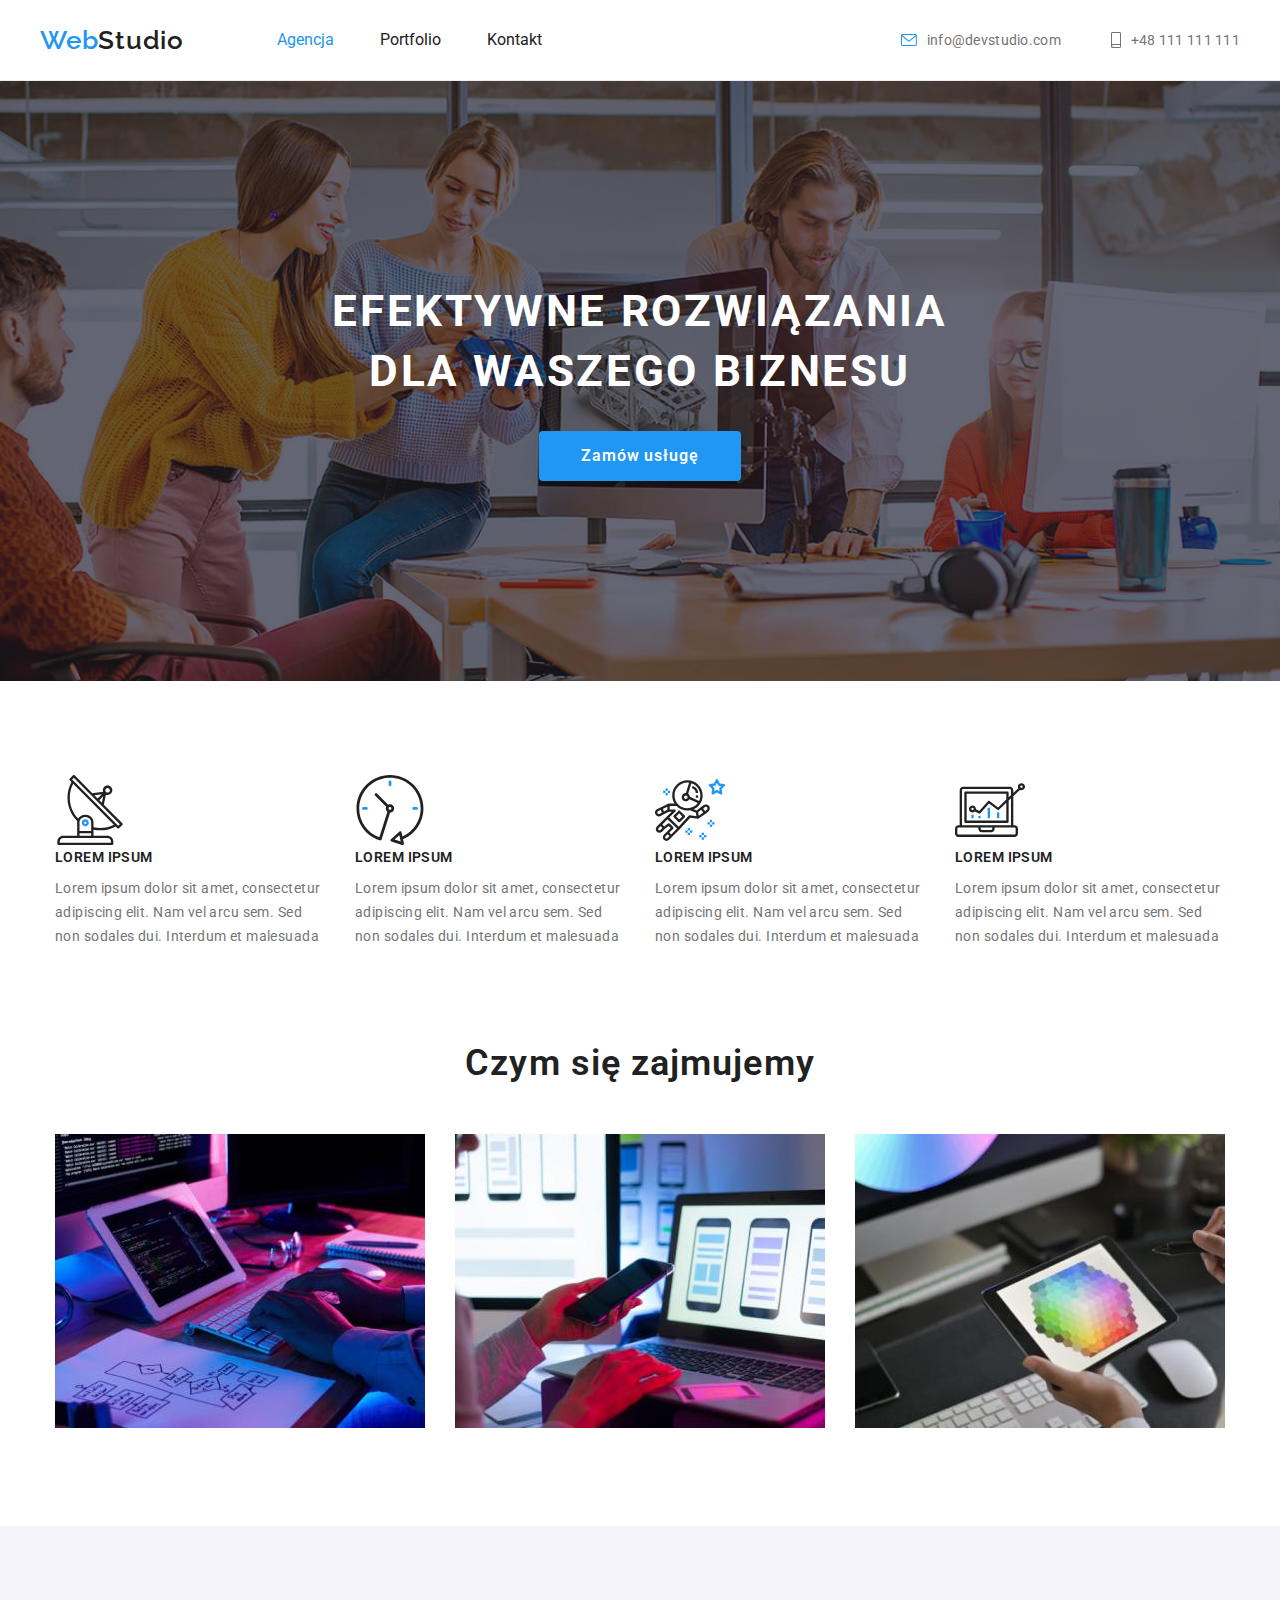
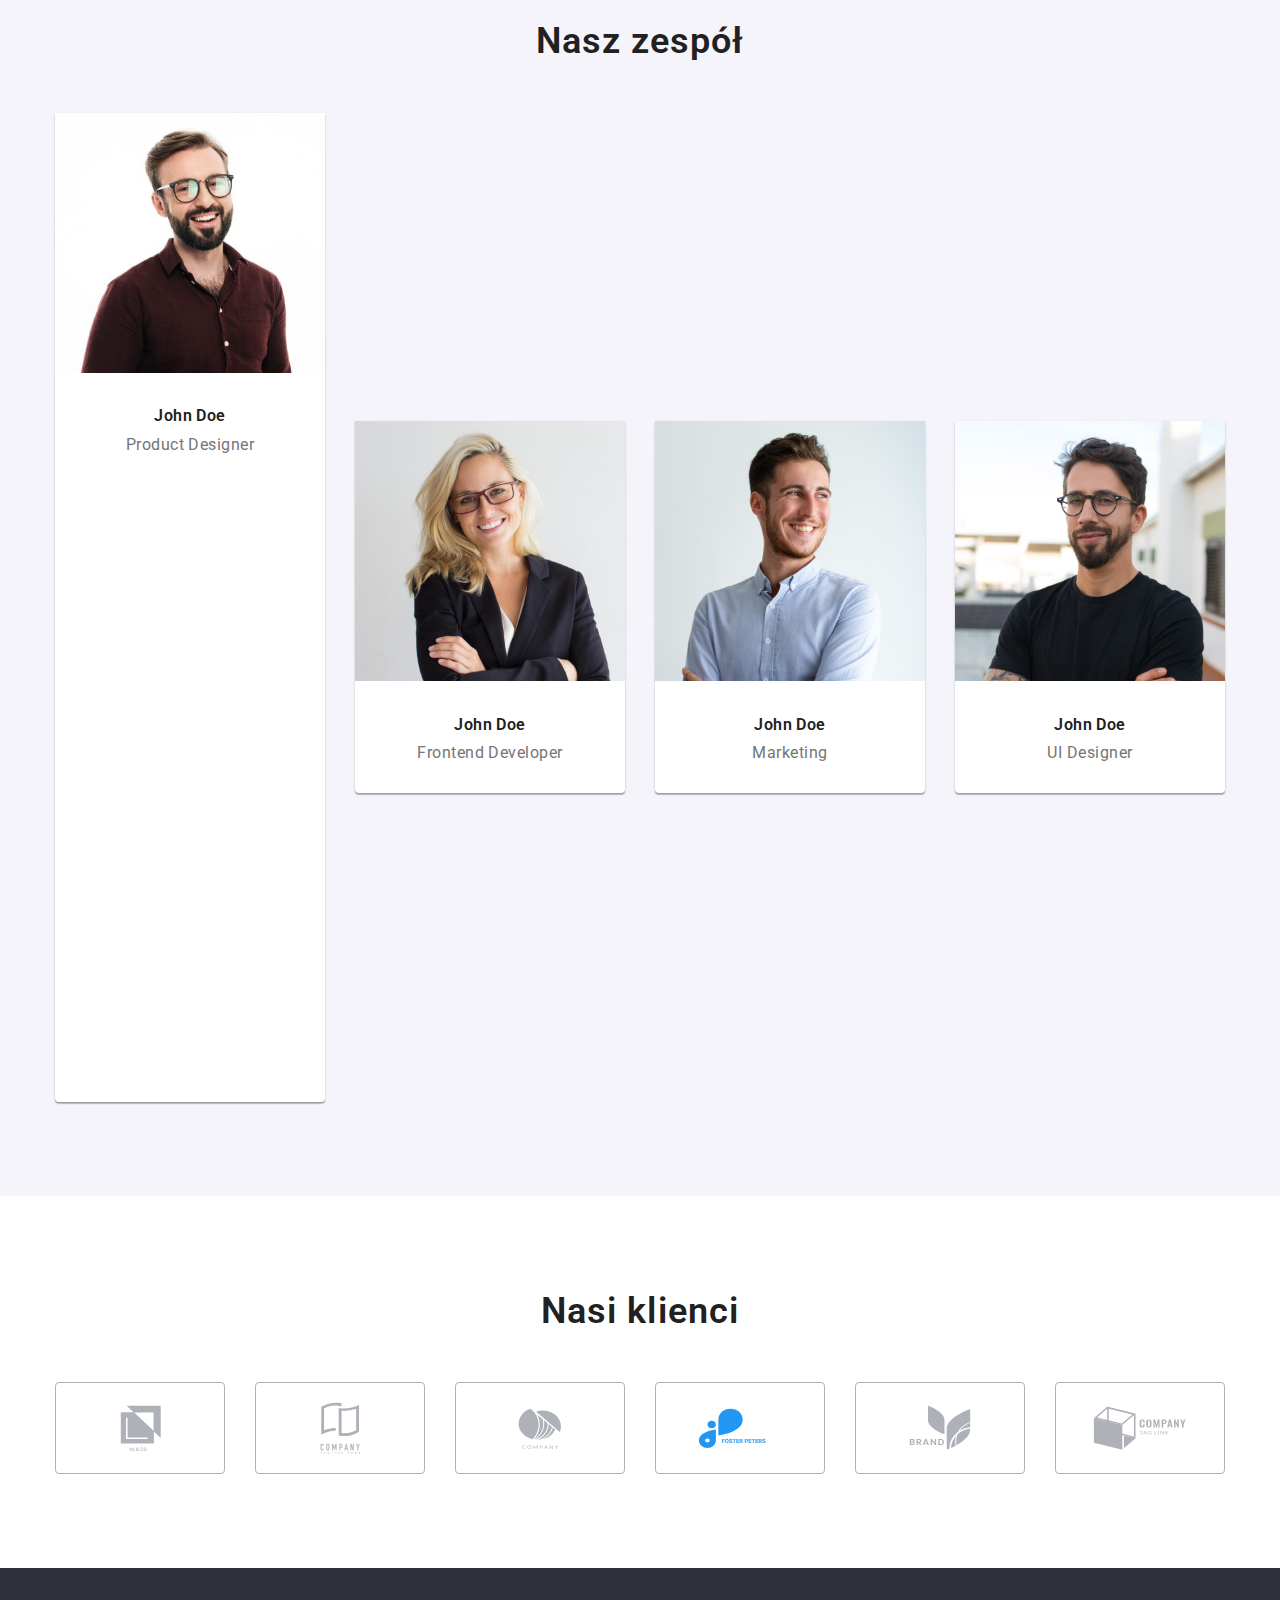
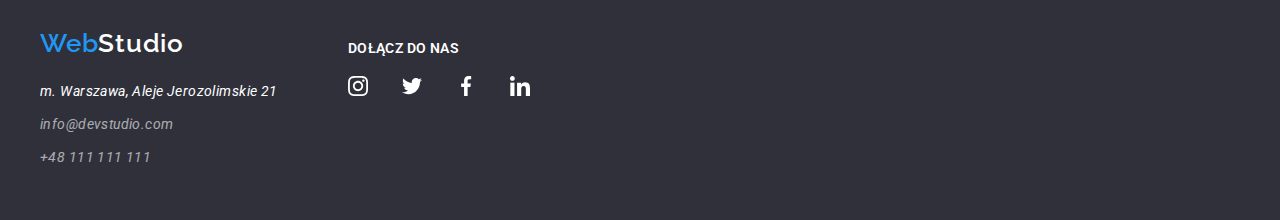
==== commit 42766332: "svg-customers-correction" ====
--- a/index.html
+++ b/index.html
@@ -276,9 +276,9 @@
                 <div class="container">
                     <h2>Nasi klienci</h2>
                     <ul class="customers-content">
-                        <li class="customer-width">
-                            <div class="svg-icon">
-                                <svg class="customer-icon">
+                        <li>
+                            <div class="svg-icon">
+                                <svg width="41" height="46.7">
                                     <use 
                                         href="images/symbol-defs.svg#icon-Logo1" 
                                         width="41" 
@@ -289,7 +289,7 @@
                         </li>
                         <li>
                             <div class="svg-icon">
-                                <svg class="customer-icon">
+                                <svg width="40" height="52">
                                     <use 
                                         href="images/symbol-defs.svg#icon-Logo2"
                                         width="40" 
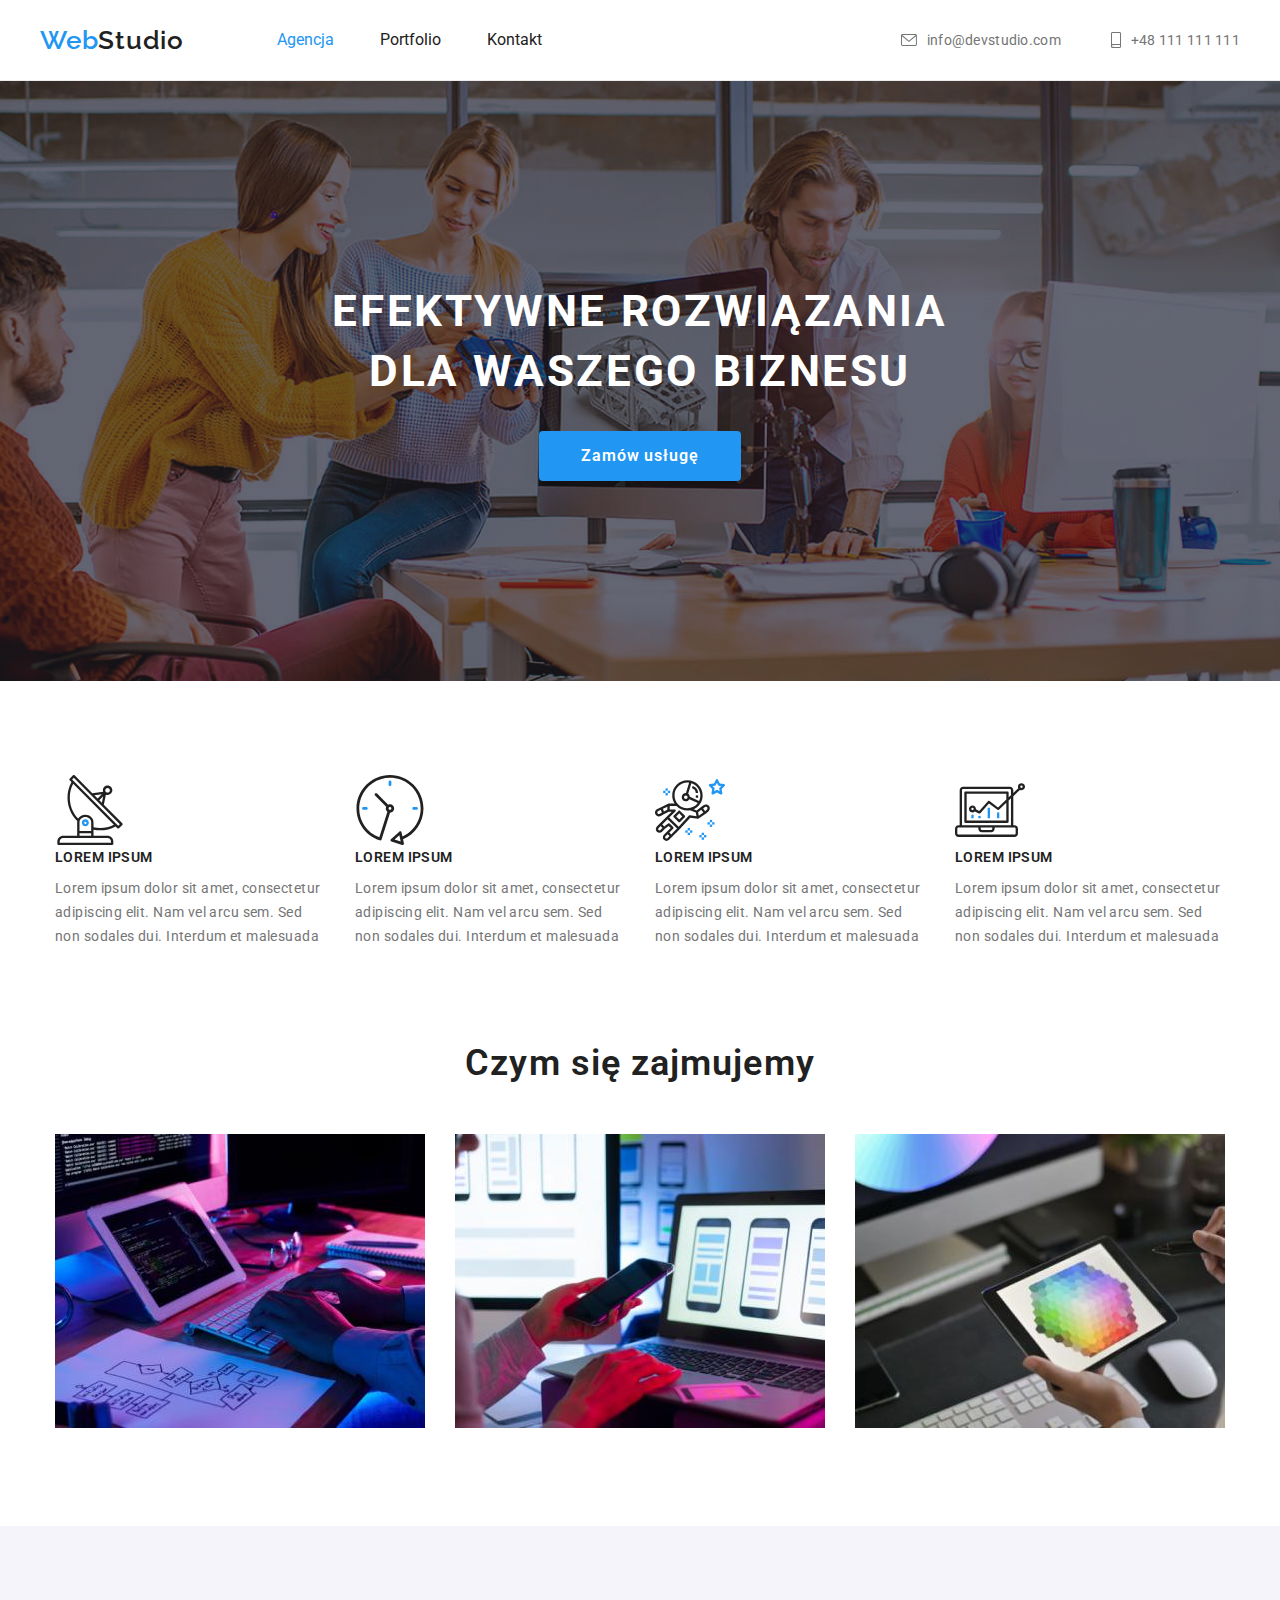
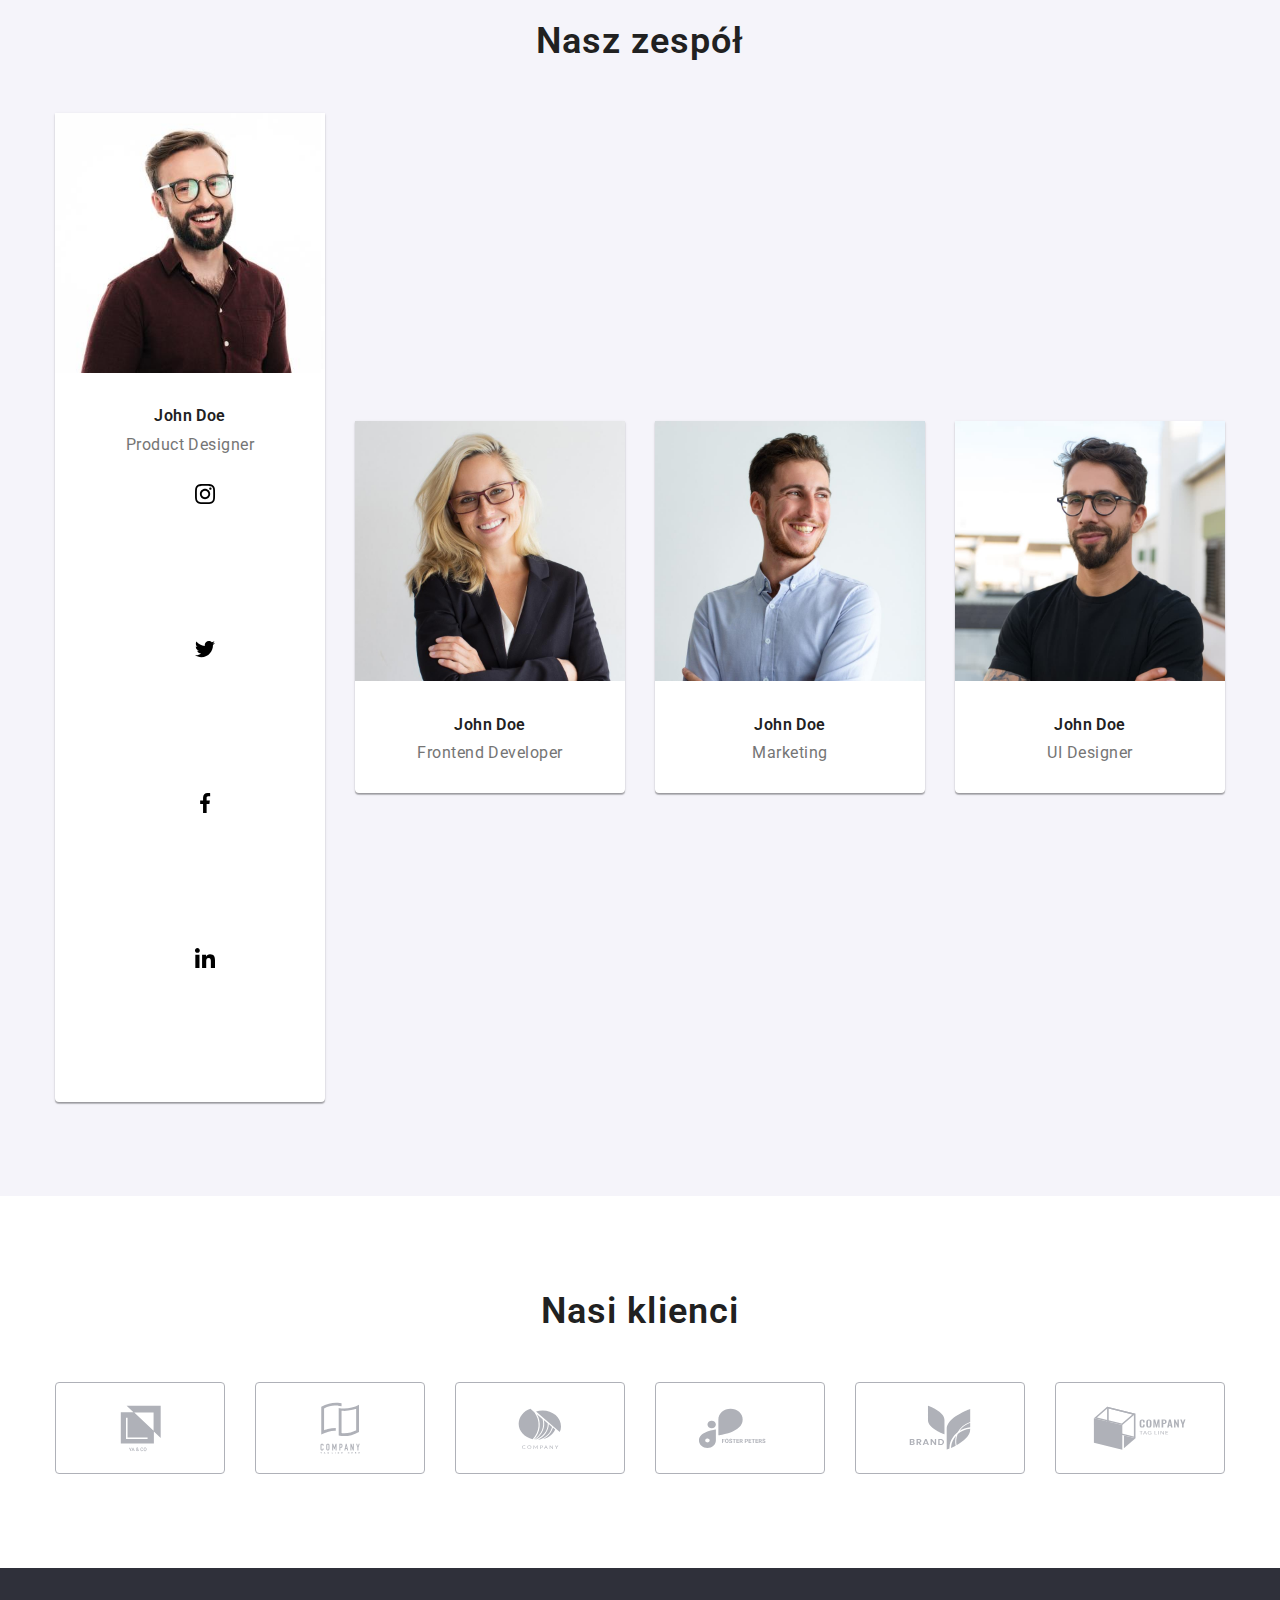
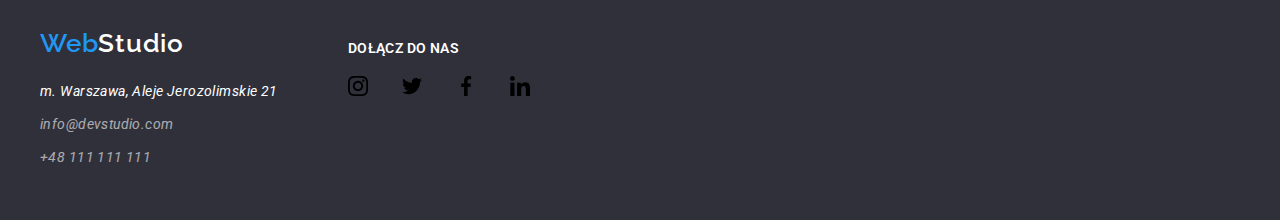
==== commit d9ccd819: "svg-file-correction" ====
--- a/index.html
+++ b/index.html
@@ -278,7 +278,7 @@
                     <ul class="customers-content">
                         <li>
                             <div class="svg-icon">
-                                <svg width="41" height="46.7">
+                                <svg class="icon-test" width="41" height="46.7">
                                     <use 
                                         href="images/symbol-defs.svg#icon-Logo1" 
                                         width="41" 
--- a/css/style.css
+++ b/css/style.css
@@ -317,9 +317,6 @@
     align-items: center;  
     justify-content: center;
     gap: 30px;
-  }
-
-  .customer-width{ 
   }
 
   .svg-icon {
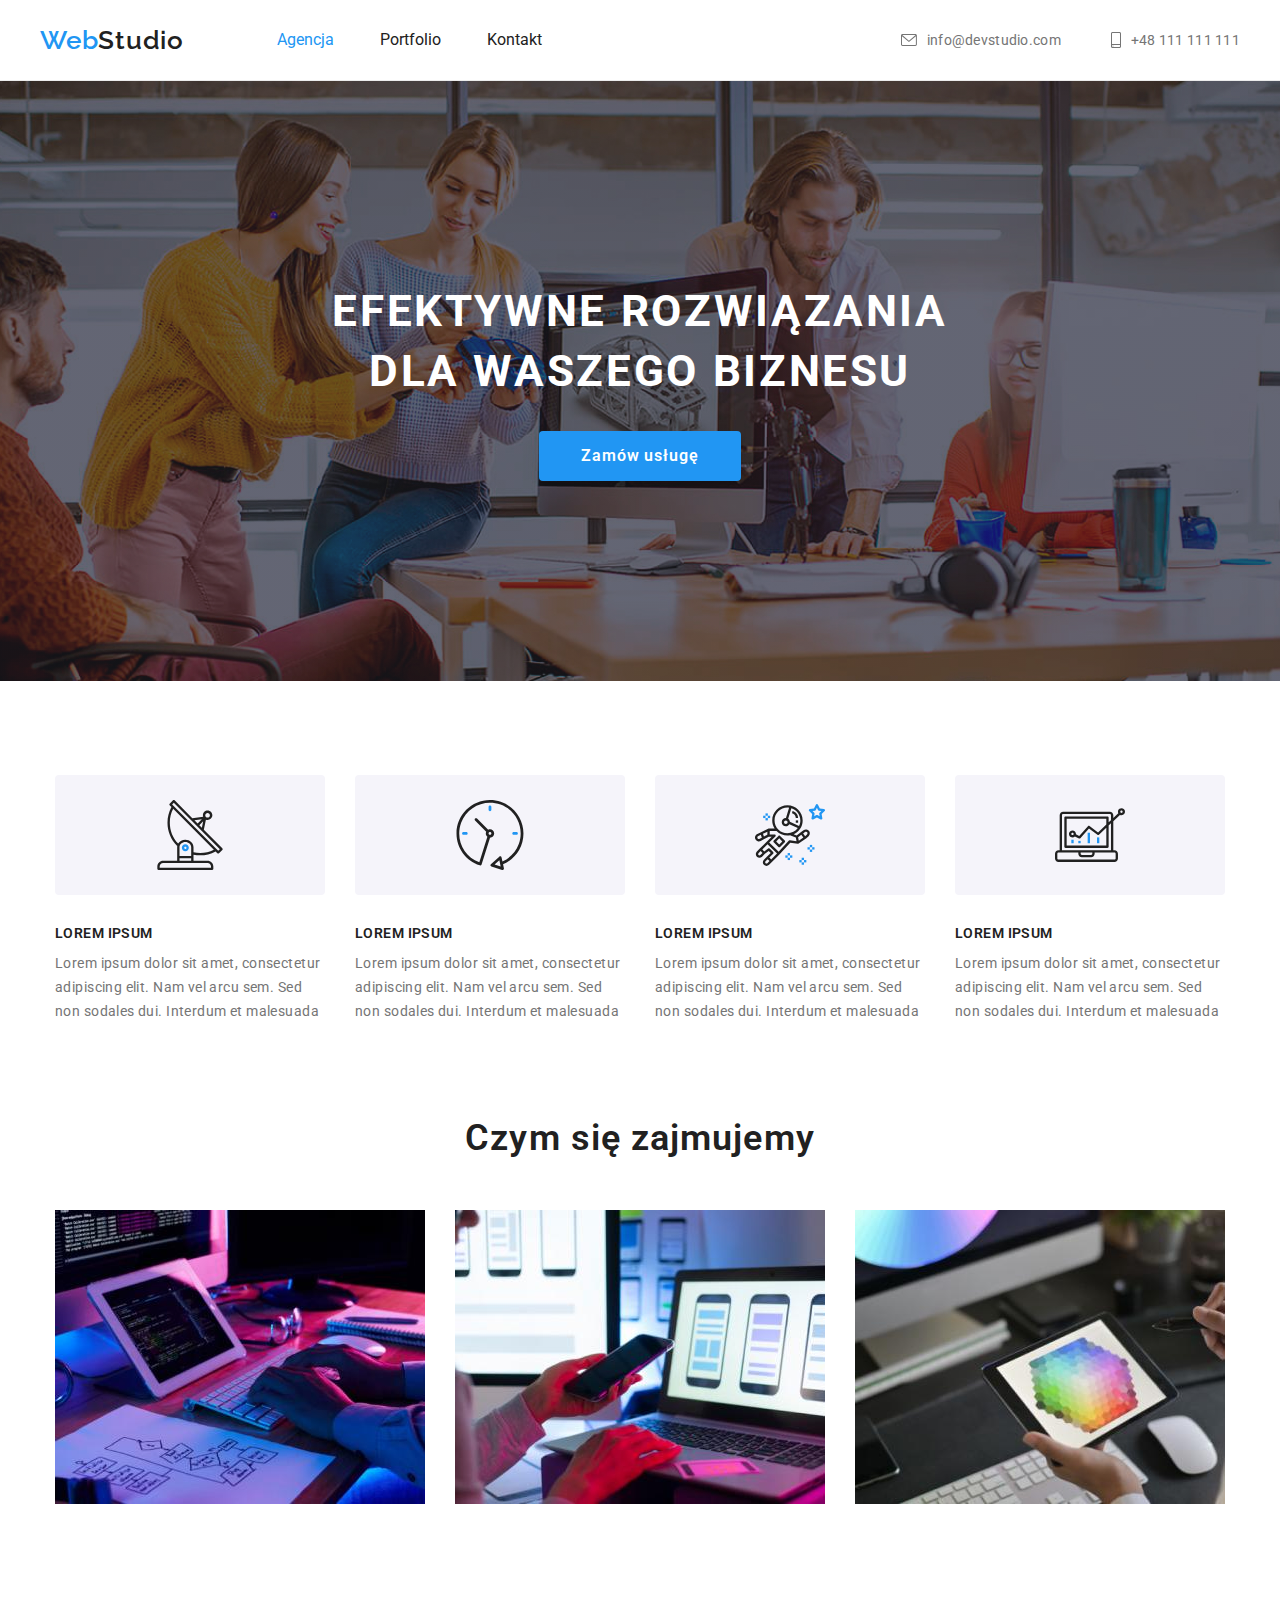
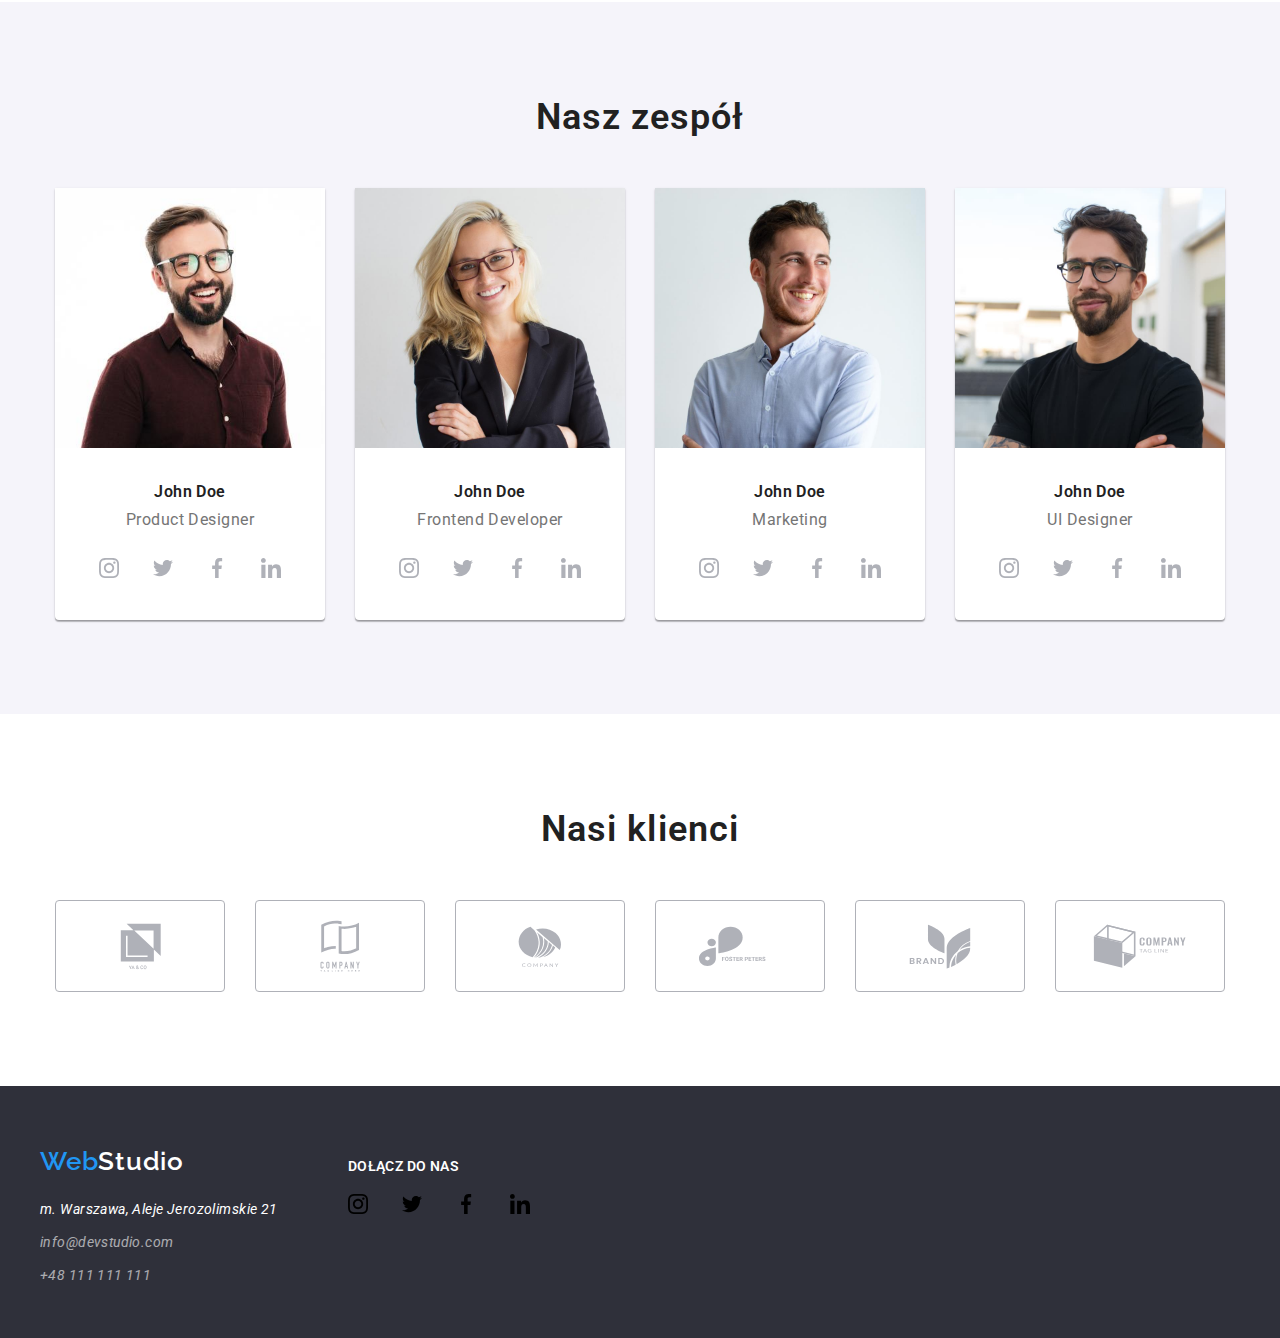
==== commit 8333857a: "final-table" ====
--- a/index.html
+++ b/index.html
@@ -67,14 +67,16 @@
             <section class="table-description">
                 <div class="container">
                     <ul class="table-description-content">
-                        <li class="table-description-content-item">                        
-                            <svg width="70" height="70">
-                                <use  
-                                    href="images/symbol-defs.svg#icon-antenna"
-                                    width="70" 
-                                    height="70"
-                                ></use>
-                            </svg>
+                        <li class="table-description-content-item"> 
+                            <div class="table-svg-icon">                      
+                                <svg width="70" height="70">
+                                    <use  
+                                        href="images/symbol-defs.svg#icon-antenna"
+                                        width="70" 
+                                        height="70"
+                                    ></use>
+                                </svg>
+                            </div> 
                             <h3>LOREM IPSUM</h3>
                             <p>
                                 Lorem ipsum dolor sit amet, consectetur adipiscing elit. 
@@ -82,13 +84,15 @@
                             </p>
                         </li>
                         <li class="table-description-content-item">
-                            <svg width="70" height="70">
-                                <use
-                                    href="images/symbol-defs.svg#icon-clock"
-                                    width="70"
-                                    height="70"
-                                ></use>
-                            </svg>
+                            <div class="table-svg-icon">            
+                                <svg width="70" height="70">
+                                    <use
+                                        href="images/symbol-defs.svg#icon-clock"
+                                        width="70"
+                                        height="70"
+                                    ></use>
+                                </svg>
+                            </div>
                             <h3>LOREM IPSUM</h3>
                             <p>
                                 Lorem ipsum dolor sit amet, consectetur adipiscing elit. 
@@ -96,27 +100,31 @@
                             </p>
                         </li>
                         <li class="table-description-content-item">
-                            <svg width="70" height="70">
-                                <use
-                                    href="images/symbol-defs.svg#icon-astronaut"
-                                    width="70"
-                                    height="70"
-                                ></use>
-                            </svg>
+                            <div class="table-svg-icon">            
+                                <svg width="70" height="70">
+                                    <use
+                                        href="images/symbol-defs.svg#icon-astronaut"
+                                        width="70"
+                                        height="70"
+                                    ></use>
+                                </svg>
+                            </div>
                             <h3>LOREM IPSUM</h3>
                             <p>
                                 Lorem ipsum dolor sit amet, consectetur adipiscing elit. 
                                 Nam vel arcu sem. Sed non sodales dui. Interdum et malesuada
                             </p>                        
                         </li>
-                        <li class="table-description-content-item">                        
-                            <svg width="70" height="70">
-                                <use
-                                    href="images/symbol-defs.svg#icon-diagram"
-                                    width="70"
-                                    height="70"
-                                ></use>
-                            </svg>
+                        <li class="table-description-content-item"> 
+                            <div class="table-svg-icon">                                   
+                                <svg width="70" height="70">
+                                    <use
+                                        href="images/symbol-defs.svg#icon-diagram"
+                                        width="70"
+                                        height="70"
+                                    ></use>
+                                </svg>
+                            </div>
                             <h3>LOREM IPSUM</h3>
                             <p>
                                 Lorem ipsum dolor sit amet, consectetur adipiscing elit. 
@@ -179,42 +187,50 @@
                                     <figcaption>
                                         <h4>John Doe</h4>
                                         <p>Product Designer</p>
-                                        <ul>
-                                            <li>
-                                                <svg>
-                                                    <use
-                                                        href="images/symbol-defs.svg#icon-instagram"
-                                                        wide="20"
-                                                        height="20"
-                                                    ></use>
-                                                </svg>
-                                            </li>
-                                            <li>
-                                                <svg>
-                                                    <use
-                                                        href="images/symbol-defs.svg#icon-twitter"
-                                                        wide="20"
-                                                        height="20"
-                                                    ></use>
-                                                </svg>
-                                            </li>
-                                            <li>
-                                                <svg>
-                                                    <use
-                                                        href="images/symbol-defs.svg#icon-facebook"
-                                                        wide="20"
-                                                        height="20"
-                                                    ></use>
-                                                </svg>
-                                            </li>
-                                            <li>
-                                                <svg>
-                                                    <use
-                                                        href="images/symbol-defs.svg#icon-linkedin"
-                                                        wide="20"
-                                                        height="20"
-                                                    ></use>
-                                                </svg>
+                                        <ul class="team-web">
+                                            <li class="team-web-gap">
+                                                <a class="team-web-svg-item" href="#">
+                                                    <svg wide="20" height="20">
+                                                        <use
+                                                            href="images/symbol-defs.svg#icon-instagram"
+                                                            wide="20"
+                                                            height="20"
+                                                        ></use>
+                                                    </svg>
+                                                </a>
+                                            </li>
+                                            <li class="team-web-gap">
+                                                <a class="team-web-svg-item" href="#">
+                                                    <svg wide="20" height="20">
+                                                        <use
+                                                            href="images/symbol-defs.svg#icon-twitter"
+                                                            wide="20"
+                                                            height="20"
+                                                        ></use>
+                                                    </svg>
+                                                </a>
+                                            </li>
+                                            <li class="team-web-gap">
+                                                <a class="team-web-svg-item" href="#">
+                                                    <svg wide="20" height="20">
+                                                        <use
+                                                            href="images/symbol-defs.svg#icon-facebook"
+                                                            wide="20"
+                                                            height="20"
+                                                        ></use>
+                                                    </svg>
+                                                </a>
+                                            </li>
+                                            <li class="team-web-gap">
+                                                <a class="team-web-svg-item" href="#">
+                                                    <svg wide="20" height="20">
+                                                        <use
+                                                            href="images/symbol-defs.svg#icon-linkedin"
+                                                            wide="20"
+                                                            height="20"
+                                                        ></use>
+                                                    </svg>
+                                                </a>
                                             </li>
                                         </ul>
                                     </figcaption>
@@ -233,6 +249,52 @@
                                     <figcaption>
                                         <h4>John Doe</h4>
                                         <p>Frontend Developer</p>
+                                        <ul class="team-web">
+                                            <li class="team-web-gap">
+                                                <a class="team-web-svg-item" href="#">
+                                                    <svg wide="20" height="20">
+                                                        <use
+                                                            href="images/symbol-defs.svg#icon-instagram"
+                                                            wide="20"
+                                                            height="20"
+                                                        ></use>
+                                                    </svg>
+                                                </a>
+                                            </li>
+                                            <li class="team-web-gap">
+                                                <a class="team-web-svg-item" href="#">
+                                                    <svg wide="20" height="20">
+                                                        <use
+                                                            href="images/symbol-defs.svg#icon-twitter"
+                                                            wide="20"
+                                                            height="20"
+                                                        ></use>
+                                                    </svg>
+                                                </a>
+                                            </li>
+                                            <li class="team-web-gap">
+                                                <a class="team-web-svg-item" href="#">
+                                                    <svg wide="20" height="20">
+                                                        <use
+                                                            href="images/symbol-defs.svg#icon-facebook"
+                                                            wide="20"
+                                                            height="20"
+                                                        ></use>
+                                                    </svg>
+                                                </a>
+                                            </li>
+                                            <li class="team-web-gap">
+                                                <a class="team-web-svg-item" href="#">
+                                                    <svg wide="20" height="20">
+                                                        <use
+                                                            href="images/symbol-defs.svg#icon-linkedin"
+                                                            wide="20"
+                                                            height="20"
+                                                        ></use>
+                                                    </svg>
+                                                </a>
+                                            </li>
+                                        </ul>
                                     </figcaption>
                                 </a>
                             </figure>
@@ -249,6 +311,52 @@
                                     <figcaption>
                                         <h4>John Doe</h4>
                                         <p>Marketing</p>
+                                        <ul class="team-web">
+                                            <li class="team-web-gap">
+                                                <a class="team-web-svg-item" href="#">
+                                                    <svg wide="20" height="20">
+                                                        <use
+                                                            href="images/symbol-defs.svg#icon-instagram"
+                                                            wide="20"
+                                                            height="20"
+                                                        ></use>
+                                                    </svg>
+                                                </a>
+                                            </li>
+                                            <li class="team-web-gap">
+                                                <a class="team-web-svg-item" href="#">
+                                                    <svg wide="20" height="20">
+                                                        <use
+                                                            href="images/symbol-defs.svg#icon-twitter"
+                                                            wide="20"
+                                                            height="20"
+                                                        ></use>
+                                                    </svg>
+                                                </a>
+                                            </li>
+                                            <li class="team-web-gap">
+                                                <a class="team-web-svg-item" href="#">
+                                                    <svg wide="20" height="20">
+                                                        <use
+                                                            href="images/symbol-defs.svg#icon-facebook"
+                                                            wide="20"
+                                                            height="20"
+                                                        ></use>
+                                                    </svg>
+                                                </a>
+                                            </li>
+                                            <li class="team-web-gap">
+                                                <a class="team-web-svg-item" href="#">
+                                                    <svg wide="20" height="20">
+                                                        <use
+                                                            href="images/symbol-defs.svg#icon-linkedin"
+                                                            wide="20"
+                                                            height="20"
+                                                        ></use>
+                                                    </svg>
+                                                </a>
+                                            </li>
+                                        </ul>
                                     </figcaption>
                                 </a>
                             </figure>
@@ -265,6 +373,52 @@
                                     <figcaption>
                                         <h4>John Doe</h4>
                                         <p>UI Designer</p>
+                                        <ul class="team-web">
+                                            <li class="team-web-gap">
+                                                <a class="team-web-svg-item" href="#">
+                                                    <svg wide="20" height="20">
+                                                        <use
+                                                            href="images/symbol-defs.svg#icon-instagram"
+                                                            wide="20"
+                                                            height="20"
+                                                        ></use>
+                                                    </svg>
+                                                </a>
+                                            </li>
+                                            <li class="team-web-gap">
+                                                <a class="team-web-svg-item" href="#">
+                                                    <svg wide="20" height="20">
+                                                        <use
+                                                            href="images/symbol-defs.svg#icon-twitter"
+                                                            wide="20"
+                                                            height="20"
+                                                        ></use>
+                                                    </svg>
+                                                </a>
+                                            </li>
+                                            <li class="team-web-gap">
+                                                <a class="team-web-svg-item" href="#">
+                                                    <svg wide="20" height="20">
+                                                        <use
+                                                            href="images/symbol-defs.svg#icon-facebook"
+                                                            wide="20"
+                                                            height="20"
+                                                        ></use>
+                                                    </svg>
+                                                </a>
+                                            </li>
+                                            <li class="team-web-gap">
+                                                <a class="team-web-svg-item" href="#">
+                                                    <svg wide="20" height="20">
+                                                        <use
+                                                            href="images/symbol-defs.svg#icon-linkedin"
+                                                            wide="20"
+                                                            height="20"
+                                                        ></use>
+                                                    </svg>
+                                                </a>
+                                            </li>
+                                        </ul>
                                     </figcaption>
                                 </a>
                             </figure>
@@ -277,18 +431,18 @@
                     <h2>Nasi klienci</h2>
                     <ul class="customers-content">
                         <li>
-                            <div class="svg-icon">
-                                <svg class="icon-test" width="41" height="46.7">
+                            <a class="customers-svg-icon" href="#">
+                                <svg width="41" height="46.7">
                                     <use 
                                         href="images/symbol-defs.svg#icon-Logo1" 
                                         width="41" 
                                         height="46.7" 
                                     ></use>
                                 </svg>
-                            </div>
-                        </li>
-                        <li>
-                            <div class="svg-icon">
+                            </a>
+                        </li>
+                        <li>
+                            <a class="customers-svg-icon" href="#">
                                 <svg width="40" height="52">
                                     <use 
                                         href="images/symbol-defs.svg#icon-Logo2"
@@ -296,10 +450,10 @@
                                         height="52" 
                                     ></use>
                                 </svg>
-                            </div>
-                        </li>
-                        <li>
-                            <div class="svg-icon">
+                            </a>
+                        </li>
+                        <li>
+                            <a class="customers-svg-icon" href="#">
                                 <svg width="43.46" height="41.18">
                                     <use 
                                         href="images/symbol-defs.svg#icon-Logo3"
@@ -307,10 +461,10 @@
                                         height="41.18" 
                                     ></use>
                                 </svg>
-                            </div>
-                        </li>
-                        <li>
-                            <div class="svg-icon">
+                            </a>
+                        </li>
+                        <li>
+                            <a class="customers-svg-icon" href="#">
                                 <svg width="84.44" height="40.62">
                                     <use 
                                         href="images/symbol-defs.svg#icon-Logo4"
@@ -318,10 +472,10 @@
                                         height="40.62" 
                                     ></use>
                                 </svg>
-                            </div>
-                        </li>
-                        <li>
-                            <div class="svg-icon">
+                            </a>
+                        </li>
+                        <li>
+                            <a class="customers-svg-icon" href="#">
                                 <svg width="62.54" height="45.43">
                                     <use 
                                         href="images/symbol-defs.svg#icon-Logo5"
@@ -329,10 +483,10 @@
                                         height="45.43" 
                                     ></use>
                                 </svg>
-                            </div>
-                        </li>
-                        <li>
-                            <div class="svg-icon">
+                            </a>
+                        </li>
+                        <li>
+                            <a class="customers-svg-icon" href="#">
                                 <svg width="93.79" height="43.93">
                                     <use 
                                         href="images/symbol-defs.svg#icon-Logo6"
@@ -340,7 +494,7 @@
                                         height="43.93" 
                                     ></use>
                                 </svg>
-                            </div>
+                            </a>
                         </li>
                     </ul>
                 </div>
--- a/css/style.css
+++ b/css/style.css
@@ -226,11 +226,22 @@
     width: 270px;
   }
 
+  .table-svg-icon{
+    width: 270px;
+    height: 120px; 
+    display: flex;
+    align-items: center;
+    justify-content: center;
+    background-color: var(--light-color);
+    border-radius: 4px;
+  }
+
   .table-description-content-item h3 {
     font-size: var(--font-size-14px);
     line-height: var(--line-height-table-header);
     font-weight: var(--font-weight-bold);
     letter-spacing: var(--spacing-percent-3);
+    margin-top: 30px;
     margin-bottom: 10px;
   }
 
@@ -241,6 +252,7 @@
     font-weight: var(--font-weight-normal);
     letter-spacing: var(--spacing-percent-3);
   }
+
 
   /* =========== task description =========== */
   .task-description {
@@ -299,12 +311,41 @@
     font-weight: var(--font-weight-normal);
     line-height: 18.75px;
     letter-spacing: var(--spacing-percent-3);
-    padding-bottom: 30px;
+    /* padding-bottom: 30px; */
     width: 270px;
     border-bottom-left-radius: 10%;
     border-bottom-right-radius: 10%;
     text-align: center;
   } 
+
+  .team-web {
+    display: flex;
+    justify-content: center;
+    padding-top: 16px;
+    padding-bottom: 30px;
+  }
+
+  .team-web-gap:not(:last-of-type) {
+    margin-right: 10px;
+  }
+
+  .team-web-svg-item {
+    fill: var(--svg-icon-color);
+    width: 44px;
+    height: 44px; 
+    display: flex;
+    align-items: center;
+    justify-content: center;
+    border-radius: 50%;
+    cursor: pointer;
+  }
+
+  .team-web-svg-item:hover,
+  .team-web-svg-item:active{
+    fill: var(--white-color);
+    background-color: var(--accent-color);
+  }
+
   
   /* =========== customers =========== */
   .customers {
@@ -319,7 +360,7 @@
     gap: 30px;
   }
 
-  .svg-icon {
+  .customers-svg-icon {
     fill: var(--svg-icon-color);
     width: 170px;
     height: 92px; 
@@ -331,8 +372,8 @@
     cursor: pointer;
   }
 
-  .svg-icon:hover,
-  .svg-icon:active{
+  .customers-svg-icon:hover,
+  .customers-svg-icon:active{
     border: 1px solid var(--accent-color);
     border-radius: 4px;
     fill: var(--accent-color);
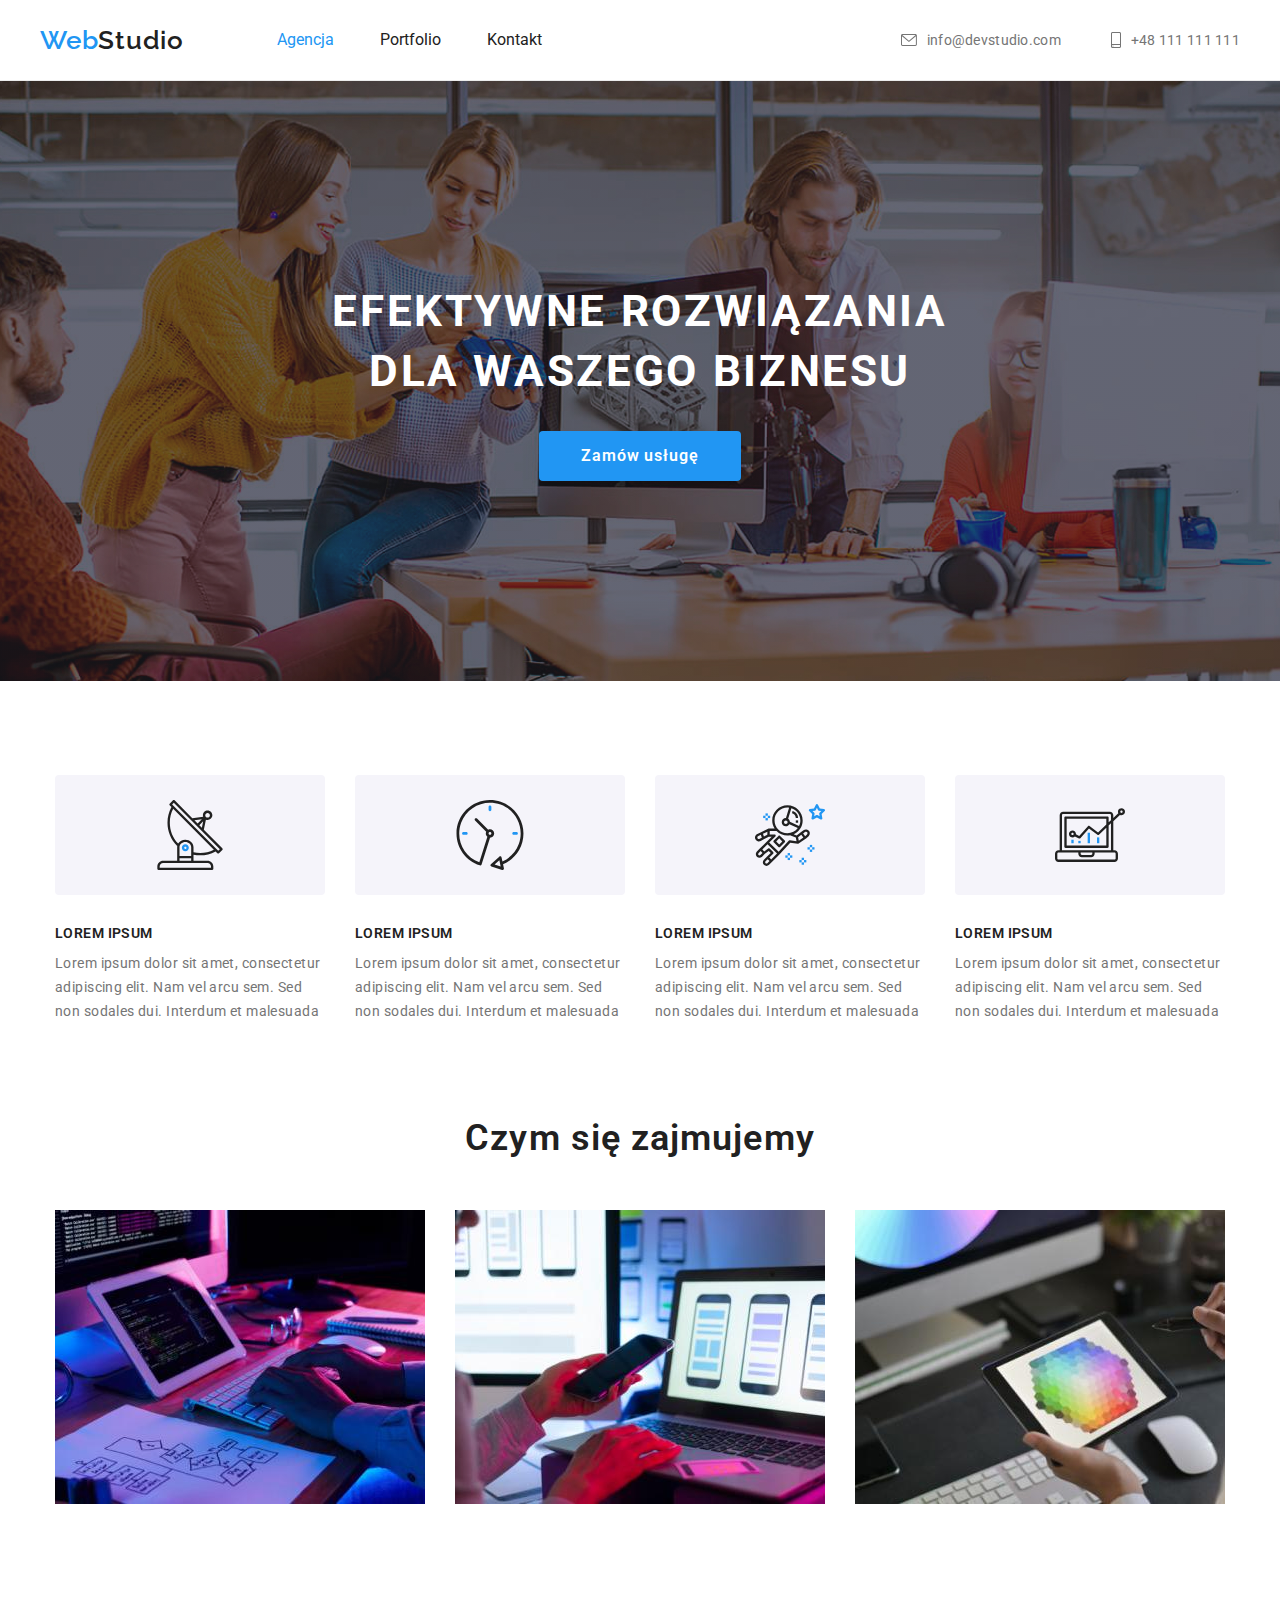
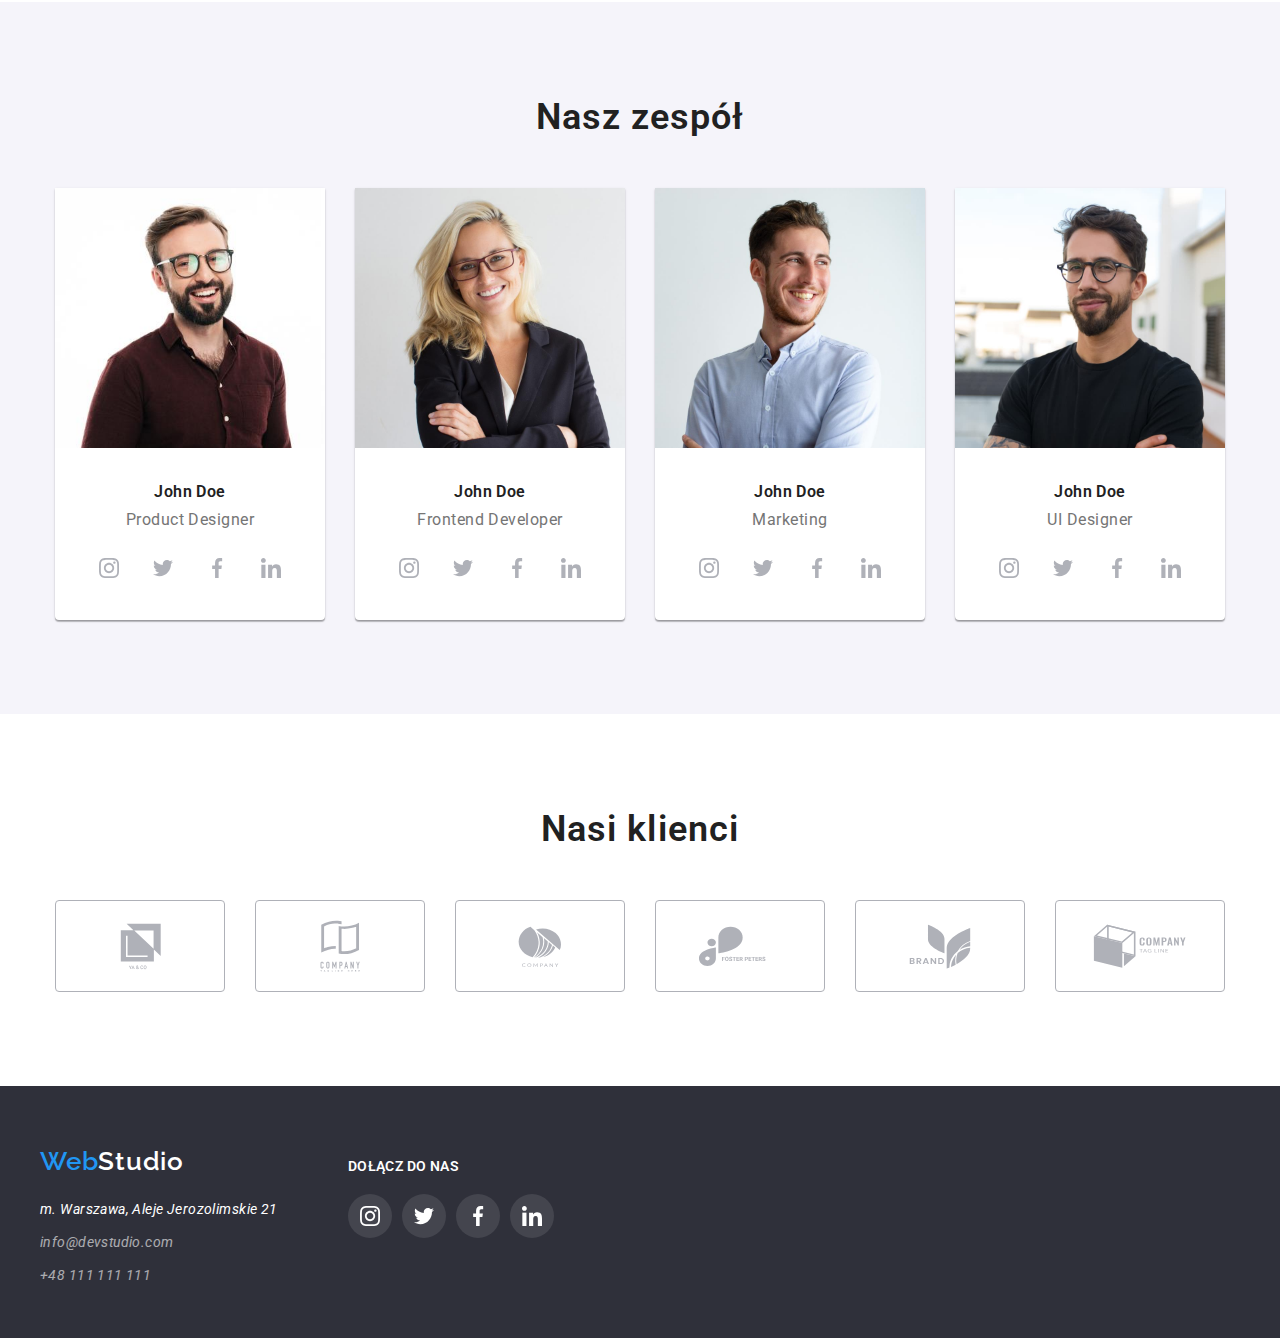
==== commit b73b1adb: "final-footer" ====
--- a/index.html
+++ b/index.html
@@ -521,37 +521,45 @@
                 <div class="footer-two">
                     <h3>Dołącz do nas</h3>
                     <ul class="footer-icons">
-                        <li class="footer-svg">
-                            <svg width="44" height="44">
-                                <use
-                                    href="images/symbol-defs.svg#icon-instagram"
-                                    width="20" height="20"
-                                ></use>
-                            </svg>
-                        </li>
-                        <li>
-                            <svg width="44" height="44">
-                                <use
-                                    href="images/symbol-defs.svg#icon-twitter"
-                                    width="20" height="20"
-                                ></use>
-                            </svg>
-                        </li>
-                        <li>
-                            <svg width="44" height="44">
-                                <use
-                                    href="images/symbol-defs.svg#icon-facebook"
-                                    width="20" height="20"
-                                ></use>
-                            </svg>
-                        </li>
-                        <li>
-                            <svg width="44" height="44">
-                                <use
-                                    href="images/symbol-defs.svg#icon-linkedin"
-                                    width="20" height="20"
-                                ></use>
-                            </svg>
+                        <li class="footer-icons-gap">
+                            <a class="footer-svg" href="#">
+                                <svg width="20" height="20">
+                                    <use
+                                        href="images/symbol-defs.svg#icon-instagram"
+                                        width="20" height="20"
+                                    ></use>
+                                </svg>
+                            </a>
+                        </li>
+                        <li class="footer-icons-gap">
+                            <a class="footer-svg" href="#">
+                                <svg width="20" height="20">
+                                    <use
+                                        href="images/symbol-defs.svg#icon-twitter"
+                                        width="20" height="20"
+                                    ></use>
+                                </svg>
+                            </a>
+                        </li>
+                        <li class="footer-icons-gap">
+                            <a class="footer-svg" href="#">
+                                <svg width="20" height="20">
+                                    <use
+                                        href="images/symbol-defs.svg#icon-facebook"
+                                        width="20" height="20"
+                                    ></use>
+                                </svg>
+                            </a>
+                        </li>
+                        <li class="footer-icons-gap">
+                            <a class="footer-svg" href="#">
+                                <svg width="20" height="20">
+                                    <use
+                                        href="images/symbol-defs.svg#icon-linkedin"
+                                        width="20" height="20"
+                                    ></use>
+                                </svg>
+                            </a>
                         </li>
                     </ul>
                 </div>
--- a/css/style.css
+++ b/css/style.css
@@ -550,14 +550,27 @@
   .footer-two ul{
     display: flex;
     justify-content: space-between;
+    gap: 10px;
+  }
+
+  .footer-icons{
+    display: flex;
+    justify-content: center;
+  }
+
+  .footer-svg{
+    fill: var(--white-color);
     width: 44px;
     height: 44px;
-    border-radius:  50px;
-    gap: 10px;
-  }
-
-  /* .footer-icons{
-    display: flex;
-    justify-content: space-between;
-    gap: 10px;
-  } */+    display: flex;
+    align-items: center;
+    justify-content: center;
+    background: rgba(255, 255, 255, 0.1);
+    border-radius: 50%;
+    cursor: pointer;
+  }
+  
+  .footer-svg:hover,
+  .footer-svg:active{
+    background-color: var(--accent-color) ;
+  }
